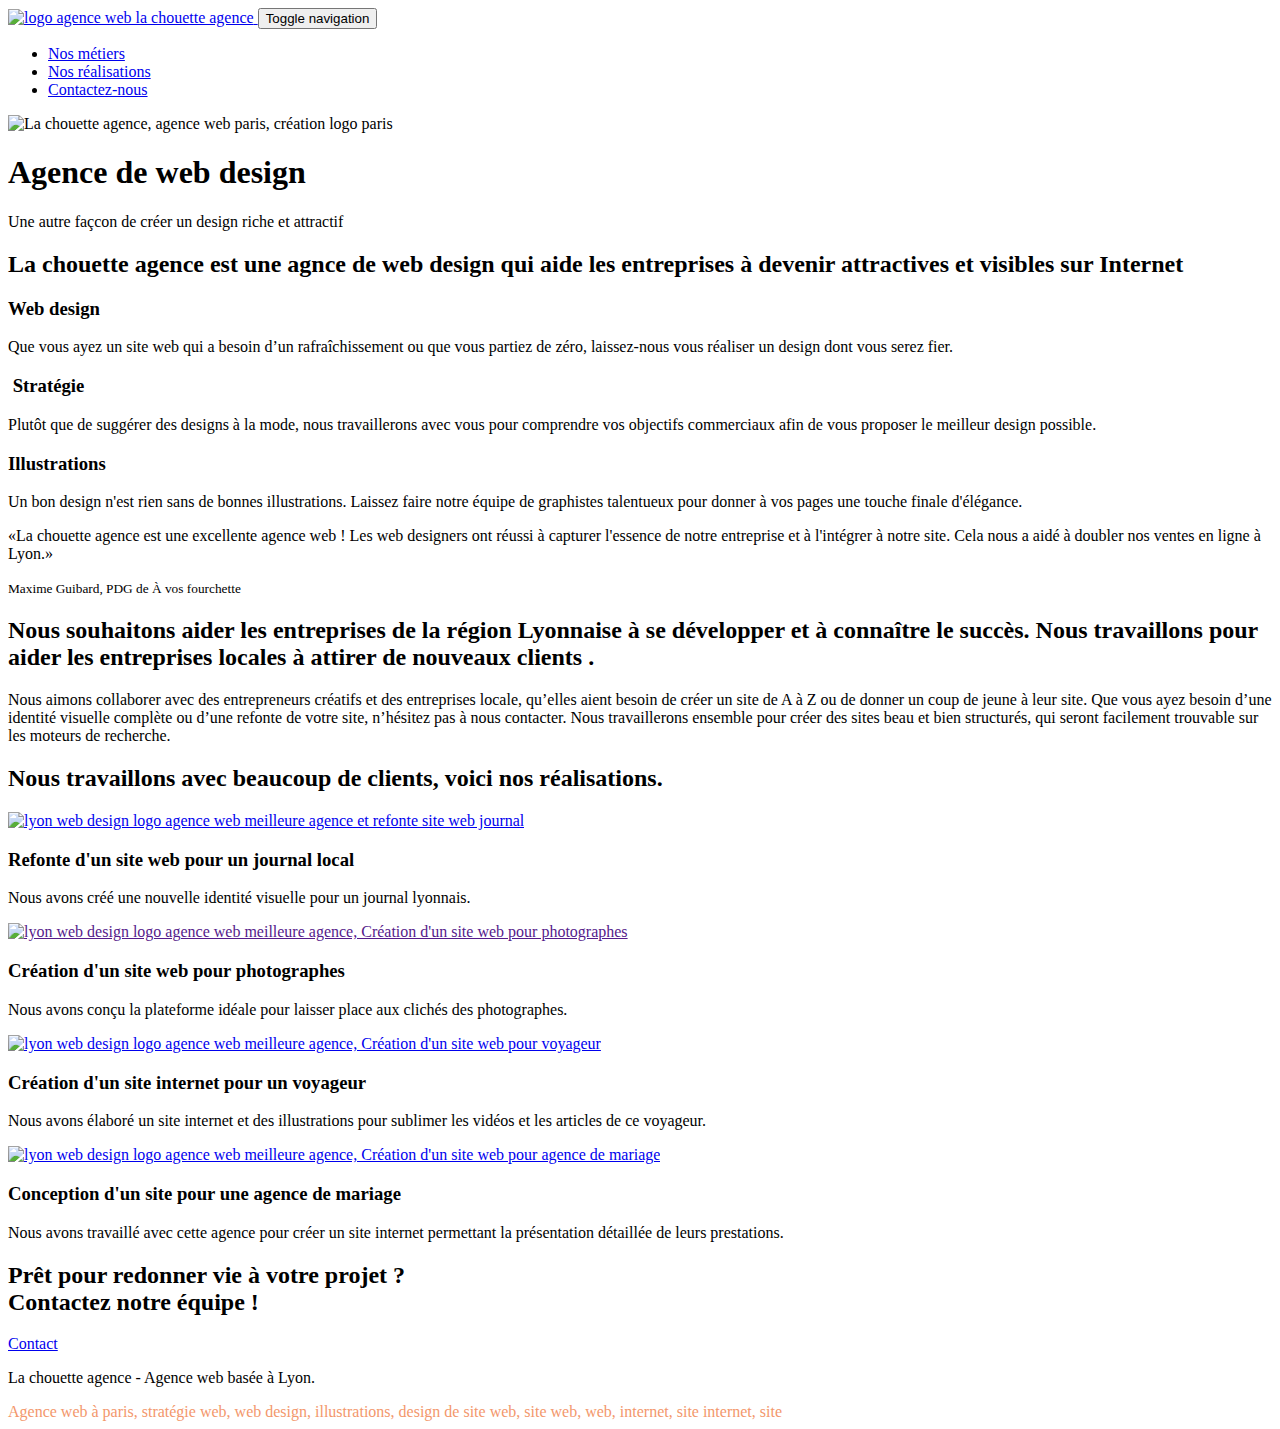
==== index.html @ ecfdf68b "Bloc-5 and bloc-8 still to be refactored" ====
<!doctype html>
<html lang="fr">
	<head>
		<meta charset="utf-8">
		<meta name="keywords" content="agende web, site internet, agence design web Lyon">
		<meta name="description" content="La chouette agence est une agence de web design qui aide les entreprises à devenir attractives et visibles sur Internet">
		<meta name="viewport" content="width=device-width, initial-scale=1.0, viewport-fit=cover">
		<link rel="shortcut icon" type="image/png" href="favicon.jpg">
		
		<title>La chouette agence</title>

		<link rel="stylesheet" type="text/css" href="./css/bootstrap.css">
		<link rel="stylesheet" type="text/css" href="style.css">
		<link rel="stylesheet" type="text/css" href="./css/font-awesome.css">
		<link rel="stylesheet" type="text/css" href="./css/et-line.css">
		
		<script src="./js/jquery-2.1.0.js"></script>
		<script src="./js/bootstrap.js"></script>
		<script src="./js/blocs.js"></script>
		<script src="./js/jquery.touchSwipe.js"></script>
		<script src="./js/gmaps.js"></script> 	
	</head>
	<body>
		<!-- Principal conteneur -->
		<div class="page-container">			
			<!-- bloc-0 -->
			<header class="bloc bgc-white l-bloc " id="bloc-0">
				<div class="container bloc-sm">
					<nav class="navbar row">
						<div class="navbar-header">						
							<a class="navbar-brand" href="index.html">
								<img src="img/la-chouette-agence.png" alt="logo agence web la chouette agence"/>
							</a>
							<button id="nav-toggle" type="button" class="ui-navbar-toggle navbar-toggle" data-toggle="collapse" data-target=".navbar-1">
								<span class="sr-only">Toggle navigation</span><span class="icon-bar"></span><span class="icon-bar"></span><span class="icon-bar"></span>
							</button>
						</div>
						<div class="collapse navbar-collapse navbar-1 special-dropdown-nav">
							<ul class="site-navigation nav navbar-nav">
								<li>
									<a href="#bloc-2-services">Nos métiers</a>
								</li>
								<li>
									<a href="#bloc-4-portfolio">Nos réalisations</a>
								</li>
								<li>
									<a href="contact.html">Contactez-nous</a>
								</li>
							</ul>
						</div>
					</nav>
				</div>
			</header>
			<!-- bloc-0 END -->

			<!-- bloc-1-presentation -->
			<section class="bloc bgc-dark-slate-blue bg-banniere d-bloc bg-t-edge bloc-bg-texture texture-paper b-parallax" id="bloc-1-hero">
				<div class="container bloc-lg">
					<div class="row tight-width-whitespace">
						<div class="col-sm-12">
							<img src="img/logo.png" class="center-block image-resize-mode" width="100" alt="La chouette agence, agence web paris, création logo paris" />
							<h1 class="text-center hero-bloc-text tc-white ">
								Agence de web design
							</h1>
							<p class="slogan">Une autre façcon de créer un design riche et attractif</p>
							<!-- <div class="text-center ">
								<a class="btn btn-lg btn-clean btn-rd cta-hero btn-atomic-tangerine" id="cta-hero">
									Une autre façcon de créer un design riche et attractif
								</a>
							</div> -->
						</div>
					</div>
				</div>
			</section>
			<!-- bloc-1-presentation END -->

			<!-- bloc-2-services -->
			<section class="bloc bgc-white l-bloc" id="bloc-2-services">
				<div class="container bloc-md">
					<div class="row">
						<div class="col-sm-12 text-center">
							<h2>La chouette agence est une agnce de web design qui aide les entreprises à devenir attractives et visibles sur Internet</h2>
							<!-- <img alt="agence web, agence web paris, web design paris, stratégie web" src="img/title.png" /> -->
						</div>
					</div>
					<div class="row voffset-lg med-width-whitespace">
						<div class="col-sm-4">
							<div class="text-center">
								<span class="et-icon-browser sm-shadow icon-dark-slate-blue icons icon-lg"></span>
							</div>
							<h3 class="mg-md text-center">
								Web design
							</h3>
							<p class="text-center ">
								Que vous ayez un site web qui a besoin d&rsquo;un rafraîchissement ou que vous partiez de zéro, laissez-nous vous réaliser un design dont vous serez fier.
							</p>
						</div>
						<div class="col-sm-4">
							<div class="text-center">
								<span class="et-icon-presentation sm-shadow icon-dark-slate-blue icons icon-lg"></span>
							</div>
							<h3 class="mg-md text-center">
								&nbsp;Stratégie
							</h3>
							<p class="text-center ">
								Plutôt que de suggérer des designs à la mode, nous travaillerons avec vous pour comprendre vos objectifs commerciaux afin de vous proposer le meilleur design possible.<br>
							</p>
						</div>
						<div class="col-sm-4">
							<div class="text-center">
								<span class="et-icon-edit sm-shadow icon-dark-slate-blue icons icon-lg"></span>
							</div>
							<h3 class="mg-md text-center">
								Illustrations
							</h3>
							<p class="text-center ">
								Un bon design n'est rien sans de bonnes illustrations. Laissez faire notre équipe de graphistes talentueux pour donner à vos pages une touche finale d'élégance.
							</p>
						</div>
					</div>
					<div class="row voffset-lg voffset">
						<div class="col-xs-12 col-md-8 col-md-offset-2 text-center">
							<p class="quote">
								<q>La chouette agence est une excellente agence web ! Les web designers ont réussi à capturer l'essence de notre entreprise et à l'intégrer à notre site. Cela nous a aidé à doubler nos ventes en ligne à Lyon.</q>
							</p>
							<small>Maxime Guibard, PDG de À vos fourchette</small>
							<!-- <img alt="agence web, agence web paris, web design paris, stratégie web" src="img/citation.png" /> -->
						</div>
					</div>
				</div>
			</section>
			<!-- bloc-2-services END -->

			<!-- bloc-3-what-i-do -->
			<section class="bloc tc-white bgc-atomic-tangerine bg-presentation d-bloc bloc-bg-texture texture-paper b-parallax" id="bloc-3-what-i-do">
				<div class="container bloc-lg">
					<div class="row tight-width-whitespace black-background">
						<div class="col-sm-12">
							<h2 class="mg-md text-center tc-white">
								Nous souhaitons aider les entreprises de la région Lyonnaise à se développer et à connaître le succès. Nous travaillons pour aider les entreprises locales à attirer de nouveaux clients .<br>
							</h2>
							<p class="text-center white">
								Nous aimons collaborer avec des entrepreneurs créatifs et des entreprises locale, qu’elles aient besoin de créer un site de A à Z ou de donner un coup de jeune à leur site. Que vous ayez besoin d’une identité visuelle complète ou d’une refonte de votre site, n’hésitez pas à nous contacter. Nous travaillerons ensemble pour créer des sites beau et bien structurés, qui seront facilement trouvable sur les moteurs de recherche. 
								<!-- <br><br><a class="ltc-white bold-link" href="page2.html">Contactez notre équipe</a><br> -->
							</p>
						</div>
					</div>
				</div>
			</section>
			<!-- bloc-3-what-i-do END -->

			<!-- bloc-4-portfolio -->
			<section class="bloc bgc-white bg-lines-h2-bg bg-repeat l-bloc" id="bloc-4-portfolio">
				<div class="container bloc-lg">
					<div class="row">
						<div class="col-sm-12 text-center">
							<h2>Nous travaillons avec beaucoup de clients, voici nos réalisations.</h2>
							<!-- <img alt="agence web, agence web paris, web design paris, stratégie web" src="img/title2.png" /> -->
						</div>
					</div>
					<div class="row tight-width-whitespace portfolio-row">
						<div class="col-sm-6">
							<a href="#" data-lightbox="img/1.jpg" data-gallery-id="gallery-1" data-caption="Refonte d'un site web pour un journal local" data-frame="snapshot-lb">
								<img src="img/1.jpg" alt="lyon web design logo agence web meilleure agence et refonte site web journal" class="img-responsive portfolio-thumb" />
							</a>
							<h3 class="mg-md text-center">
								Refonte d'un site web pour un journal local
							</h3>
							<p class="text-center p-margin-bottom">
								Nous avons créé une nouvelle identité visuelle pour un journal lyonnais.
							</p>
						</div>
						<div class="col-sm-6">
							<a href="" data-lightbox="img/2.jpg" data-gallery-id="gallery-1" data-caption="Création d'un site web pour photographes" data-frame="snapshot-lb">
								<img src="img/2.jpg" class="img-responsive portfolio-thumb" alt="lyon web design logo agence web meilleure agence, Création d'un site web pour photographes" />
							</a>
							<h3 class="mg-md text-center">
								Création d'un site web pour photographes
							</h3>
							<p class="text-center">
								Nous avons conçu la plateforme idéale pour laisser place aux clichés des photographes.
							</p>
						</div>
					</div>
					<div class="row tight-width-whitespace portfolio-row">
						<div class="col-sm-6">
							<a href="#" data-lightbox="img/3.bmp" data-gallery-id="gallery-1" data-caption="Création d'un site internet pour un voyageur" data-frame="snapshot-lb">
								<img src="img/3.bmp" class="img-responsive portfolio-thumb" alt="lyon web design logo agence web meilleure agence, Création d'un site web pour voyageur"/>
							</a>
							<h3 class="mg-md text-center">
								Création d'un site internet pour un voyageur
							</h3>
							<p class="text-center p-margin-bottom">
								Nous avons élaboré un site internet et des illustrations pour sublimer les vidéos et les articles de ce voyageur.
							</p>
						</div>
						<div class="col-sm-6">
							<a href="#" data-lightbox="img/4.bmp" data-gallery-id="gallery-1" data-caption="Conception d'un site pour une agence de mariage" data-frame="snapshot-lb">
								<img src="img/4.bmp" class="img-responsive portfolio-thumb" alt="lyon web design logo agence web meilleure agence, Création d'un site web pour agence de mariage" />
							</a>
							<h3 class="mg-md text-center">
								Conception d'un site pour une agence de mariage
							</h3>
							<p class="text-center">
								Nous avons travaillé avec cette agence pour créer un site internet permettant la présentation détaillée de leurs prestations.
							</p>
						</div>
					</div>
				</div>
			</section>
			<!-- bloc-4-portfolio END -->

			<!-- bloc-5-cta -->
			<section class="bloc bgc-dark-slate-blue bg-banniere d-bloc bloc-bg-texture texture-paper" id="bloc-5-cta">
				<div class="container bloc-lg">
					<div class="row">
						<h2 class="mg-md text-center tc-white">
							Prêt pour redonner vie à votre projet ?<br>Contactez notre équipe !
						</h2>
						<div class="col-sm-12 text-center">
							<a href="contact.html" class="btn btn-atomic-tangerine btn-clean btn-rd btn-lg cta-hero">Contact</a>
						</div>
					</div>
				</div>
			</section>
			<!-- bloc-5-cta END -->

			<!-- ScrollToTop Button -->
			<a class="bloc-button btn btn-d scrollToTop" onclick="scrollToTarget('1')"><span class="fa fa-chevron-up"></span></a>
			<!-- ScrollToTop Button END-->

			<!-- Footer - bloc-8 -->
			<footer class="bloc bgc-atomic-tangerine d-bloc" id="bloc-8">
				<div class="container bloc-sm">
					<div class="row">
						<div class="col-sm-12">
							<p class="text-center white">
								La chouette agence - Agence web basée à Lyon.<br>
							</p>
							<div class="row row-no-gutters social">
								<div class="col-sm-3">
									<div class="text-center">
										<a class="social" href="https://www.twitter.com"><span class="fa fa-twitter icon-md"></span></a>
									</div>
								</div>
								<div class="col-sm-3">
									<div class="text-center">
										<a class="social" href="https://www.facebook.com"><span class="fa fa-facebook icon-md"></span></a>
									</div>
								</div>
								<div class="col-sm-3">
									<div class="text-center">
										<a class="social" href="https://www.dribbble.com"><span class="fa fa-dribbble icon-md"></span></a>
									</div>
								</div>
								<div class="col-sm-3">
									<div class="text-center">
										<a class="social" href="https://www.instagram.com"><span class="fa fa-instagram icon-md"></span></a>
									</div>
								</div>
								<div class="keywords" style="color:#F3976C;">Agence web à paris, stratégie web, web design, illustrations, design de site web, site web, web, internet, site internet, site</div>
							</div>
							<!-- <div class="row">
								<div class="col-sm-4">
									Partenaires
										<ul>
											<li><a href="voiture.com">voiture.com</a></li>
											<li><a href="pizza.com">pizza.com</a></li>
											<li><a href="matoiture.com">matoiture.com</a></li>
											<li><a href="immobilierseo.com">immobilierseo.com</a></li>
										</ul>		
								</div>
								<div class="col-sm-4">
									Annuaires liste 1
									<ul>
										<li><a href="annuaireagence.com">annuaireagence.com</a></li>
										<li><a href="annuaireseo.com">annuaireseo.com</a></li>
										<li><a href="annuairemarketing.com">annuairemarketing.com</a></li>
										<li><a href="123seoture.com">123seo.com</a></li>
										<li><a href="123site.com">123site.com</a></li>
										<li><a href="annuairewordpress.com">annuairewordpress.com</a></li>
										<li><a href="listeagence.com">listeagence.com</a></li>
										<li><a href="meilleuresagencesparis.com">meilleuresagencesparis.com</a></li>
										<li><a href="listeseo.com">listeseo.com</a></li>
									</ul>
								</div>
								<div class="col-sm-4">
									Annuaires liste 2
									<ul>
										<li><a href="betterseo.com">betterseo.com</a></li>
										<li><a href="ameliorerseo.com">ameliorerseo.com</a></li>
										<li><a href="seojuicelien.com">seojuicelien.com</a></li>
										<li><a href="meilleursliens.com">meilleursliens.com</a></li>
										<li><a href="liensagogo.com">liensagogo.com</a></li>
										<li><a href="backlink.com">backlink.com</a></li>
										<li><a href="linkjuiceannuaire.com">linkjuiceannuaire.com</a></li>
										<li><a href="remontersurgoogle.com">remontersurgoogle.com</a></li>
										<li><a href="vraiseofiable.com">vraiseofiable.com</a></li>
									</ul>
								</div>
							</div> -->
						</div>
					</div>
				</div>
			</footer>
			<!-- Footer - bloc-8 END -->
		</div>
	</body>
</html>
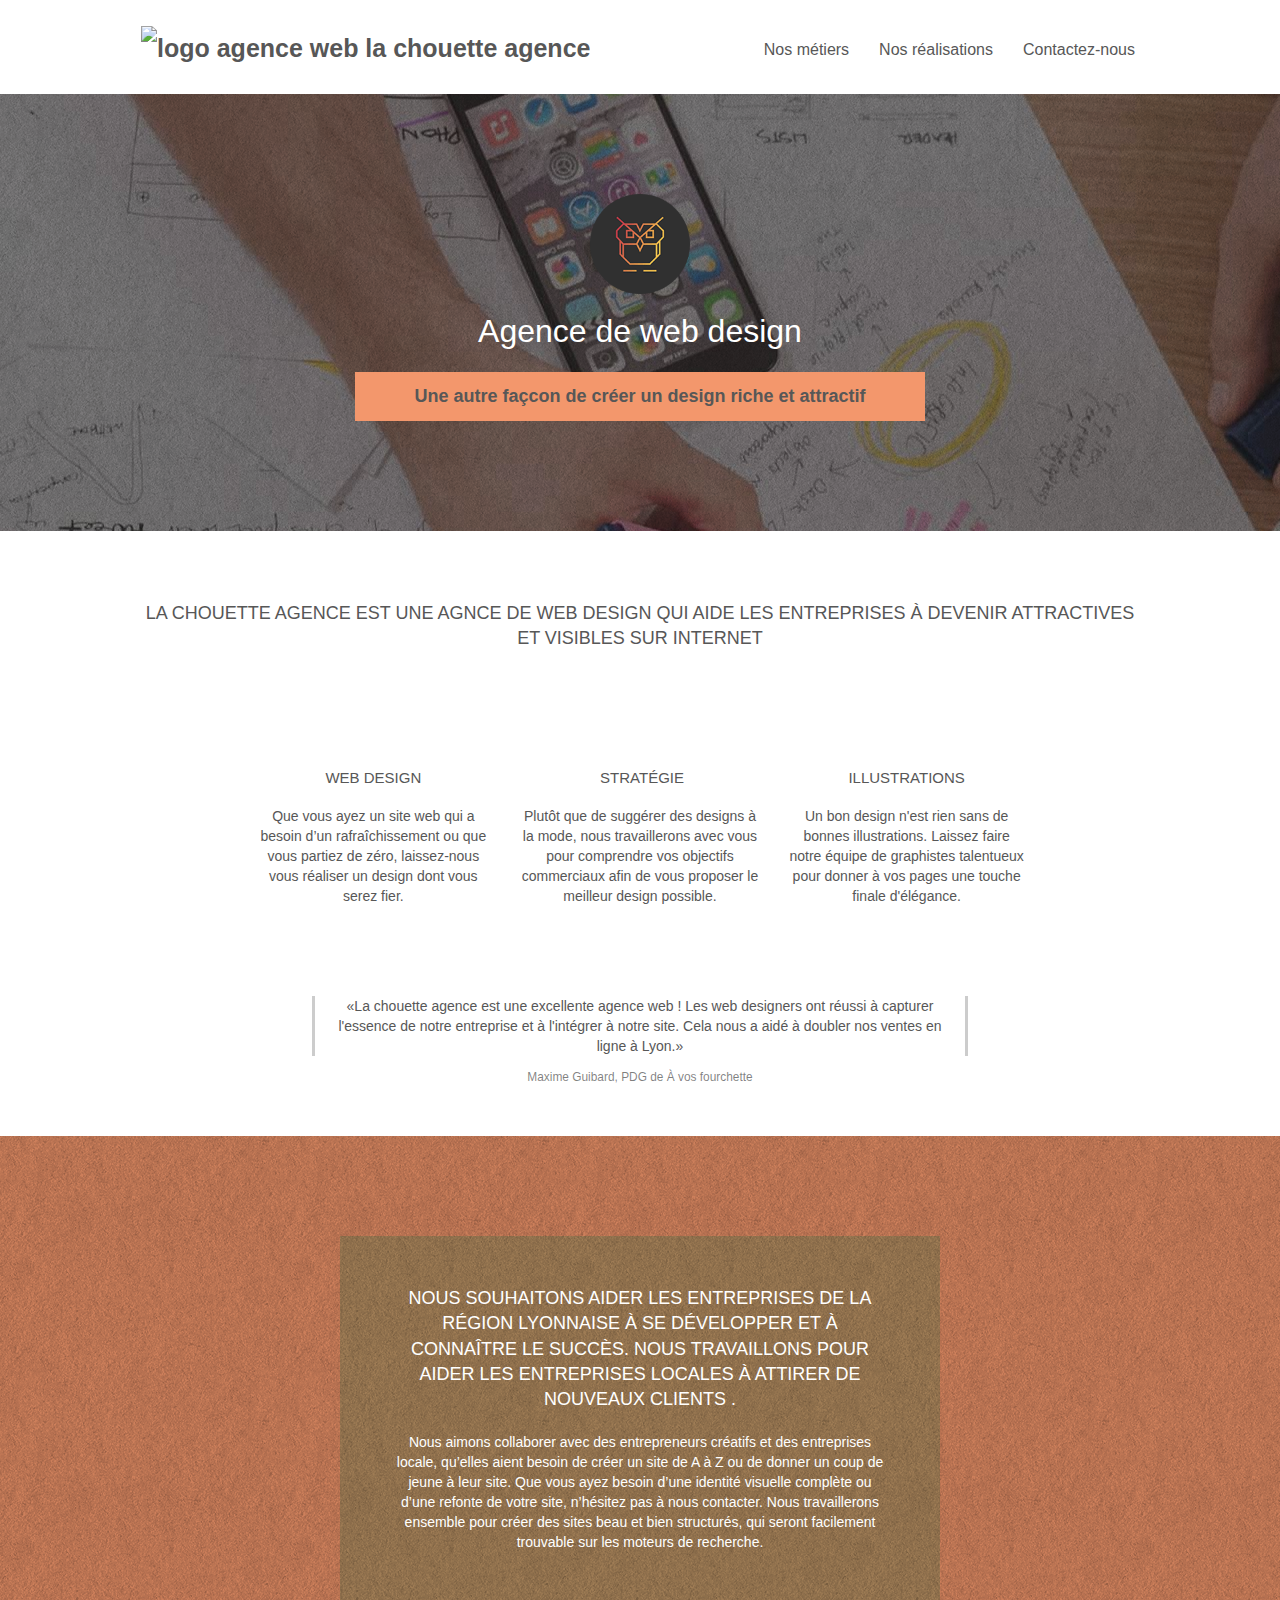
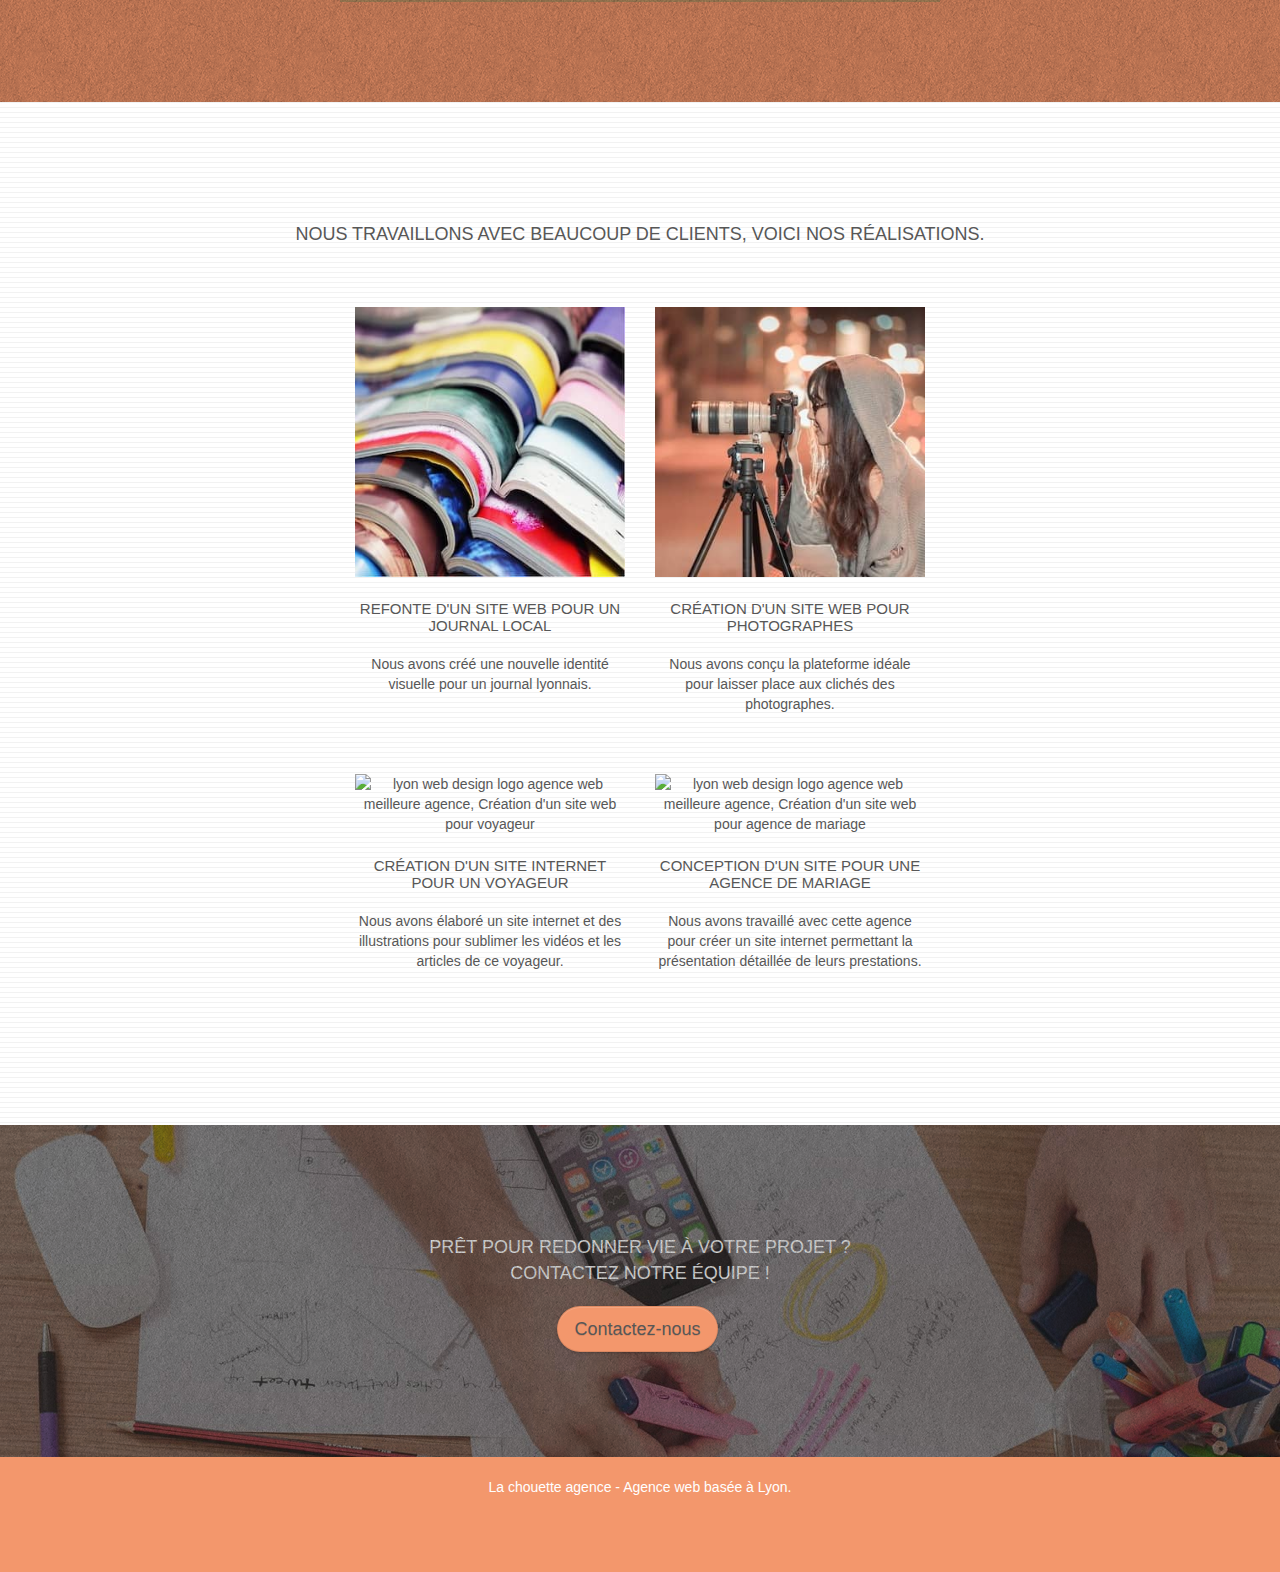
==== commit cc56f77c: "Added some aria attributes" ====
--- a/index.html
+++ b/index.html
@@ -9,16 +9,17 @@
 		
 		<title>La chouette agence</title>
 
-		<link rel="stylesheet" type="text/css" href="./css/bootstrap.css">
-		<link rel="stylesheet" type="text/css" href="style.css">
-		<link rel="stylesheet" type="text/css" href="./css/font-awesome.css">
-		<link rel="stylesheet" type="text/css" href="./css/et-line.css">
+		<link rel="stylesheet" type="text/css" href="./css/bootstrap.min.css">
+		<link rel="stylesheet" type="text/css" href="style.min.css">
+		<link rel="stylesheet" type="text/css" href="./css/font-awesome.min.css">
+		<link rel="stylesheet" type="text/css" href="./css/et-line.min.css">
 		
-		<script src="./js/jquery-2.1.0.js"></script>
-		<script src="./js/bootstrap.js"></script>
-		<script src="./js/blocs.js"></script>
-		<script src="./js/jquery.touchSwipe.js"></script>
-		<script src="./js/gmaps.js"></script> 	
+		<script src="./js/jquery-2.1.0.min.js"></script>
+		<script src="./js/bootstrap.min.js"></script>
+		<script src="./js/blocs.min.js"></script>
+		<script src="./js/jquery.touchSwipe.min.js" defer></script>
+		<script src="./js/gmaps.min.js"></script> 
+		
 	</head>
 	<body>
 		<!-- Principal conteneur -->
@@ -38,13 +39,13 @@
 						<div class="collapse navbar-collapse navbar-1 special-dropdown-nav">
 							<ul class="site-navigation nav navbar-nav">
 								<li>
-									<a href="#bloc-2-services">Nos métiers</a>
+									<a href="#bloc-2-services" aria-pressed="true">Nos métiers</a>
 								</li>
 								<li>
-									<a href="#bloc-4-portfolio">Nos réalisations</a>
+									<a href="#bloc-4-portfolio" aria-pressed="true">Nos réalisations</a>
 								</li>
 								<li>
-									<a href="contact.html">Contactez-nous</a>
+									<a href="contact.html" aria-pressed="true">Contactez-nous</a>
 								</li>
 							</ul>
 						</div>
@@ -58,16 +59,11 @@
 				<div class="container bloc-lg">
 					<div class="row tight-width-whitespace">
 						<div class="col-sm-12">
-							<img src="img/logo.png" class="center-block image-resize-mode" width="100" alt="La chouette agence, agence web paris, création logo paris" />
+							<img src="img/logo.png" class="center-block image-resize-mode" width="100" alt="Logo La chouette agence Lyon" />
 							<h1 class="text-center hero-bloc-text tc-white ">
 								Agence de web design
 							</h1>
 							<p class="slogan">Une autre façcon de créer un design riche et attractif</p>
-							<!-- <div class="text-center ">
-								<a class="btn btn-lg btn-clean btn-rd cta-hero btn-atomic-tangerine" id="cta-hero">
-									Une autre façcon de créer un design riche et attractif
-								</a>
-							</div> -->
 						</div>
 					</div>
 				</div>
@@ -80,7 +76,6 @@
 					<div class="row">
 						<div class="col-sm-12 text-center">
 							<h2>La chouette agence est une agnce de web design qui aide les entreprises à devenir attractives et visibles sur Internet</h2>
-							<!-- <img alt="agence web, agence web paris, web design paris, stratégie web" src="img/title.png" /> -->
 						</div>
 					</div>
 					<div class="row voffset-lg med-width-whitespace">
@@ -124,7 +119,6 @@
 								<q>La chouette agence est une excellente agence web ! Les web designers ont réussi à capturer l'essence de notre entreprise et à l'intégrer à notre site. Cela nous a aidé à doubler nos ventes en ligne à Lyon.</q>
 							</p>
 							<small>Maxime Guibard, PDG de À vos fourchette</small>
-							<!-- <img alt="agence web, agence web paris, web design paris, stratégie web" src="img/citation.png" /> -->
 						</div>
 					</div>
 				</div>
@@ -141,7 +135,6 @@
 							</h2>
 							<p class="text-center white">
 								Nous aimons collaborer avec des entrepreneurs créatifs et des entreprises locale, qu’elles aient besoin de créer un site de A à Z ou de donner un coup de jeune à leur site. Que vous ayez besoin d’une identité visuelle complète ou d’une refonte de votre site, n’hésitez pas à nous contacter. Nous travaillerons ensemble pour créer des sites beau et bien structurés, qui seront facilement trouvable sur les moteurs de recherche. 
-								<!-- <br><br><a class="ltc-white bold-link" href="page2.html">Contactez notre équipe</a><br> -->
 							</p>
 						</div>
 					</div>
@@ -155,7 +148,6 @@
 					<div class="row">
 						<div class="col-sm-12 text-center">
 							<h2>Nous travaillons avec beaucoup de clients, voici nos réalisations.</h2>
-							<!-- <img alt="agence web, agence web paris, web design paris, stratégie web" src="img/title2.png" /> -->
 						</div>
 					</div>
 					<div class="row tight-width-whitespace portfolio-row">
@@ -218,7 +210,7 @@
 							Prêt pour redonner vie à votre projet ?<br>Contactez notre équipe !
 						</h2>
 						<div class="col-sm-12 text-center">
-							<a href="contact.html" class="btn btn-atomic-tangerine btn-clean btn-rd btn-lg cta-hero">Contact</a>
+							<a href="contact.html" class="btn btn-atomic-tangerine btn-clean btn-rd btn-lg cta-hero" aria-pressed="true">Contactez-nous</a>
 						</div>
 					</div>
 				</div>
@@ -258,52 +250,13 @@
 										<a class="social" href="https://www.instagram.com"><span class="fa fa-instagram icon-md"></span></a>
 									</div>
 								</div>
-								<div class="keywords" style="color:#F3976C;">Agence web à paris, stratégie web, web design, illustrations, design de site web, site web, web, internet, site internet, site</div>
-							</div>
-							<!-- <div class="row">
-								<div class="col-sm-4">
-									Partenaires
-										<ul>
-											<li><a href="voiture.com">voiture.com</a></li>
-											<li><a href="pizza.com">pizza.com</a></li>
-											<li><a href="matoiture.com">matoiture.com</a></li>
-											<li><a href="immobilierseo.com">immobilierseo.com</a></li>
-										</ul>		
-								</div>
-								<div class="col-sm-4">
-									Annuaires liste 1
-									<ul>
-										<li><a href="annuaireagence.com">annuaireagence.com</a></li>
-										<li><a href="annuaireseo.com">annuaireseo.com</a></li>
-										<li><a href="annuairemarketing.com">annuairemarketing.com</a></li>
-										<li><a href="123seoture.com">123seo.com</a></li>
-										<li><a href="123site.com">123site.com</a></li>
-										<li><a href="annuairewordpress.com">annuairewordpress.com</a></li>
-										<li><a href="listeagence.com">listeagence.com</a></li>
-										<li><a href="meilleuresagencesparis.com">meilleuresagencesparis.com</a></li>
-										<li><a href="listeseo.com">listeseo.com</a></li>
-									</ul>
-								</div>
-								<div class="col-sm-4">
-									Annuaires liste 2
-									<ul>
-										<li><a href="betterseo.com">betterseo.com</a></li>
-										<li><a href="ameliorerseo.com">ameliorerseo.com</a></li>
-										<li><a href="seojuicelien.com">seojuicelien.com</a></li>
-										<li><a href="meilleursliens.com">meilleursliens.com</a></li>
-										<li><a href="liensagogo.com">liensagogo.com</a></li>
-										<li><a href="backlink.com">backlink.com</a></li>
-										<li><a href="linkjuiceannuaire.com">linkjuiceannuaire.com</a></li>
-										<li><a href="remontersurgoogle.com">remontersurgoogle.com</a></li>
-										<li><a href="vraiseofiable.com">vraiseofiable.com</a></li>
-									</ul>
-								</div>
-							</div> -->
+							</div>
 						</div>
 					</div>
 				</div>
 			</footer>
 			<!-- Footer - bloc-8 END -->
 		</div>
+		<!-- Principal conteneur END -->
 	</body>
 </html>
--- a/style.min.css
+++ b/style.min.css
@@ -0,0 +1 @@
+body{margin:0;padding:0;background:#fff;overflow-x:hidden;-webkit-font-smoothing:antialiased;-moz-osx-font-smoothing:grayscale}a,button{transition:all .3s ease-in-out;outline:0!important}a:hover{text-decoration:none;cursor:pointer}.navbar .site-navigation a:hover{border-bottom:2px solid#f3976c}h2{font-size:18px;line-height:1.4em;text-transform:uppercase}h3{font-size:15px;text-transform:uppercase;font-weight:700;color:#333!important}h4{color:#333!important}#page-loading-blocs-notifaction{position:fixed;top:0;bottom:0;width:100%;z-index:100000;background:#fff url(img/pageload-spinner.gif) no-repeat center center}.bloc{width:100%;clear:both;background:50% 50% no-repeat;padding:0 50px;background-size:cover;position:relative}.bloc .container{padding-left:0;padding-right:0}.bloc-lg{padding:100px 50px}.bloc-md{padding:50px}.bloc-sm{padding:20px 50px}.bg-b-edge,.bg-bl-edge,.bg-br-edge,.bg-center,.bg-l-edge,.bg-r-edge,.bg-repeat,.bg-t-edge,.bg-tl-edge,.bg-tr-edge{background-size:auto!important}.bg-repeat{background:repeat}.bg-t-edge{background:top no-repeat}.bloc-bg-texture::before{content:'';background-size:2px 2px;position:absolute;top:0;bottom:0;left:0;right:0}.texture-paper::before{background:url(img/texture-paper.png);background-size:280px 280px}.b-parallax{background-attachment:fixed}.d-bloc{color:rgba(255,255,255,.7)}.d-bloc button:hover{color:rgba(255,255,255,.9)}.d-bloc .icon-round,.d-bloc .icon-rounded,.d-bloc .icon-semi-rounded-a,.d-bloc .icon-semi-rounded-b,.d-bloc .icon-square{border-color:rgba(255,255,255,.9)}.d-bloc .divider-h span{border-color:rgba(255,255,255,.2)}.d-bloc .a-btn,.d-bloc .navbar a,.d-bloc .navbar-brand,.d-bloc a .icon-lg,.d-bloc a .icon-md,.d-bloc a .icon-sm,.d-bloc a .icon-xl,.d-bloc h1 a,.d-bloc h2 a,.d-bloc h3 a,.d-bloc h4 a,.d-bloc h5 a,.d-bloc h6 a,.d-bloc p a{color:rgba(255,255,255,.6)}.d-bloc .a-btn:hover,.d-bloc .navbar a:hover,.d-bloc .navbar-brand:hover,.d-bloc a:hover .icon-lg,.d-bloc a:hover .icon-md,.d-bloc a:hover .icon-sm,.d-bloc a:hover .icon-xl,.d-bloc h1 a:hover,.d-bloc h2 a:hover,.d-bloc h3 a:hover,.d-bloc h4 a:hover,.d-bloc h5 a:hover,.d-bloc h6 a:hover,.d-bloc p a:hover{color:rgba(255,255,255,1)}.d-bloc .navbar-toggle .icon-bar{background:rgba(255,255,255,1)}.d-bloc .btn-wire,.d-bloc .btn-wire:hover{color:rgba(255,255,255,1);border-color:rgba(255,255,255,1)}.d-bloc .panel{color:rgba(0,0,0,.5)}.d-bloc .panel button:hover{color:rgba(0,0,0,.7)}.d-bloc .panel icon{border-color:rgba(0,0,0,.7)}.d-bloc .panel .divider-h span{border-color:rgba(0,0,0,.1)}.d-bloc .panel .a-btn{color:rgba(0,0,0,.6)}.d-bloc .panel .a-btn:hover{color:rgba(0,0,0,1)}.d-bloc .panel .btn-wire,.d-bloc .panel .btn-wire:hover{color:rgba(0,0,0,.7);border-color:rgba(0,0,0,.3)}.d-bloc .panel,.l-bloc{color:rgba(0,0,0,.5)}.d-bloc .panel button:hover,.l-bloc button:hover{color:rgba(0,0,0,.7)}.l-bloc .icon-round,.l-bloc .icon-rounded,.l-bloc .icon-semi-rounded-a,.l-bloc .icon-semi-rounded-b,.l-bloc .icon-square{border-color:rgba(0,0,0,.7)}.d-bloc .panel .divider-h span,.l-bloc .divider-h span{border-color:rgba(0,0,0,.1)}.d-bloc .panel .a-btn,.l-bloc .a-btn,.l-bloc .navbar a,.l-bloc .navbar-brand,.l-bloc a .icon-lg,.l-bloc a .icon-md,.l-bloc a .icon-sm,.l-bloc a .icon-xl,.l-bloc h1 a,.l-bloc h2 a,.l-bloc h3 a,.l-bloc h4 a,.l-bloc h5 a,.l-bloc h6 a,.l-bloc p a{color:rgba(0,0,0,.6)}.d-bloc .panel .a-btn:hover,.l-bloc .a-btn:hover,.l-bloc .navbar a:hover,.l-bloc .navbar-brand:hover,.l-bloc a:hover .icon-lg,.l-bloc a:hover .icon-md,.l-bloc a:hover .icon-sm,.l-bloc a:hover .icon-xl,.l-bloc h1 a:hover,.l-bloc h2 a:hover,.l-bloc h3 a:hover,.l-bloc h4 a:hover,.l-bloc h5 a:hover,.l-bloc h6 a:hover,.l-bloc p a:hover{color:rgba(0,0,0,1)}.l-bloc .navbar-toggle .icon-bar{color:rgba(0,0,0,.6)}.d-bloc .panel .btn-wire,.d-bloc .panel .btn-wire:hover,.l-bloc .btn-wire,.l-bloc .btn-wire:hover{color:rgba(0,0,0,.7);border-color:rgba(0,0,0,.3)}.voffset{margin-top:30px}.voffset-lg{margin-top:80px}.row-no-gutters{margin-right:0;margin-left:0}.row.row-no-gutters>[class*=' col-'],.row.row-no-gutters>[class^=col-]{padding-right:0;padding-left:0}#bloc-1-hero h1{font-size:32px}.navbar{margin-bottom:0;z-index:1}.navbar-brand{height:auto;padding:3px 15px;font-size:25px;font-weight:400;font-weight:600;line-height:44px}.navbar-brand img{max-height:200px;margin:0 5px 0 0;display:inline;height:40px}.navbar-brand img[src$=svg]{min-width:100px}.nav-center .navbar-brand img{margin:0}.navbar .nav{padding-top:2px;margin-right:-16px;float:right;z-index:1}.nav>li{float:left;margin-top:4px;font-size:16px}.navbar-nav .open .dropdown-menu>li>a{text-align:inherit}.nav>li a:focus,.nav>li a:hover{background:0 0}.navbar-toggle{margin:10px 10px 0 0;border:0}.navbar-toggle:hover{background:0 0!important}.navbar-toggle .icon-bar{background-color:rgba(0,0,0,.5);width:26px}.nav-invert .navbar .nav{float:left}.nav-invert .navbar-brand,.nav-invert .navbar-header{float:right;position:relative;z-index:2}@media (min-width:768px){.site-navigation{position:absolute;top:50%;right:20px;transform:translate(0,-50%)}.nav>li .dropdown-menu a,.nav>li .dropdown-menu a:hover{color:#484848}.nav-invert .site-navigation{left:0;right:0}.nav-center{text-align:center}.nav-center .navbar-header{width:100%}.nav-center .nav>li,.nav-center .navbar-brand,.nav-center .navbar-header{float:none;display:inline-block}.nav-center .site-navigation{position:relative;width:100%;right:0;margin-right:0;margin-top:20px}.nav-center.mini-nav .navbar-toggle{float:none;margin:10px auto 0}}.nav>li>.dropdown a{background:0 0!important;display:block;padding:14px 15px}nav .caret{margin:0 5px}.dropdown-menu .dropdown-menu{top:-8px;left:100%}.dropdown-menu .dropmenu-flow-right{top:100%;left:0;margin-left:-1px;border-top-left-radius:0;border-top-right-radius:0}.dropdown-menu .dropdown span{border:4px solid #000;border-top-color:transparent;border-right-color:transparent;border-bottom-color:transparent;margin:6px -5px 0 0!important;float:right}.mg-md{margin-top:10px;margin-bottom:20px}.mg-lg{margin-top:10px;margin-bottom:40px}.btn{margin:0 5px 5px 0}.btn.pull-right{margin:0 0 5px 5px}.btn-d,.btn-d:focus,.btn-d:hover{color:#fff;background:rgba(0,0,0,.3)}button{outline:0!important}.btn-rd{border-radius:40px}.btn-clean{border:1px solid rgba(0,0,0,.08);border-bottom-color:rgba(0,0,0,.1);text-shadow:0 1px 0 rgba(0,0,1,.1);box-shadow:0 1px 3px rgba(0,0,1,.25),inset 0 1px 0 0 rgba(255,255,255,.15)}.icon-md{font-size:30px!important}.icon-lg{font-size:60px!important}.sm-shadow{text-shadow:0 1px 2px rgba(0,0,0,.3)}.panel-sq,.panel-sq .panel-footer,.panel-sq .panel-heading{border-radius:0}.panel-rd{border-radius:30px}.panel-rd .panel-heading{border-radius:29px 29px 0 0}.panel-rd .panel-footer{border-radius:0 0 29px 29px}.form-control{border-color:rgba(0,0,0,.1);box-shadow:none}.scrollToTop{width:40px;height:40px;position:fixed;bottom:20px;right:20px;opacity:0;z-index:500;transition:all .3s ease-in-out}.scrollToTop span{margin-top:6px}.showScrollTop{font-size:14px;opacity:1}a[data-lightbox]{position:relative;display:block;text-align:center}a[data-lightbox]:hover::before{content:'+';font-family:HelveticaNeue-Light,'Helvetica Neue Light','Helvetica Neue',Helvetica,Arial;font-size:32px;width:50px;height:50px;margin-left:-25px;border-radius:50%;background:rgba(0,0,0,.6);color:#fff;font-weight:100;z-index:1;position:absolute;top:50%;transform:translateY(-50%);-webkit-transform:translateY(-50%)}a[data-lightbox]:hover img{opacity:.6;-webkit-animation-fill-mode:none;animation-fill-mode:none}#lightbox-modal{display:flex;align-items:center}#lightbox-modal .modal-dialog{width:90%;max-width:900px;margin:0 auto 0}#lightbox-modal .modal-dialog img{max-height:90vh;margin:0 auto}.lightbox-caption{padding:20px;color:#fff;background:rgba(0,0,0,.5);position:absolute;left:15px;right:15px;bottom:5px}.close-lightbox{color:#fff;font-size:30px;position:absolute;top:20px;right:20px;z-index:20;background:rgba(0,0,0,.5);border:none;line-height:30px;padding:0 9px 5px;opacity:.3}.close-lightbox:hover,.next-lightbox:hover,.prev-lightbox:hover{opacity:1;color:#fff}.next-lightbox,.prev-lightbox{font-size:20px;color:rgba(255,255,255,.9);background:rgba(0,0,0,.5);transition:all .2s ease-in-out;position:absolute;top:45%;z-index:1;opacity:.4}.next-lightbox{padding:6px 8px 1px 13px;right:25px}.prev-lightbox{padding:6px 13px 1px 10px;left:25px}.snapshot-lb .modal-body{padding-bottom:45px}.snapshot-lb .lightbox-caption{padding:0;color:rgba(0,0,0,.5);background:0 0}.btn,a,h1,h2,h3,h4,h5,h6,label,p{font-family:helvetica;font-weight:400;color:#575757!important}.container{max-width:1000px}.hero-bloc-text{font-size:38px}.hero-bloc-text-sub{font-size:36px}.statement-bloc-text{line-height:26px;font-style:italic;font-size:20px;text-align:center;font-weight:lighter;max-width:520px;margin:auto auto auto auto}.tight-width-whitespace{max-width:600px;margin:auto auto auto auto}.slogan{margin-top:22px;color:#575757;padding:12px 28px 12px 28px;font-size:18px;font-weight:700;height:auto!important;text-align:center;background-color:#f3976c}.social{max-width:400px;margin:25px auto auto auto}.med-width-whitespace{max-width:800px;margin:auto auto auto auto;box-shadow:0 0 0 #000}.icons{margin-bottom:14px;margin-top:24px}.white{color:#fff!important}.portfolio-thumb{margin-bottom:24px}.portfolio-row{margin-bottom:44px;margin-top:50px}.avatar{box-shadow:0 4px 9px rgba(0,0,0,.3)}.black-background{background-color:rgba(165,147,99,.7);padding:40px 40px 40px 40px}.bold-link{font-weight:900;text-decoration:underline!important}.bgc-white{background-color:#fff}.bgc-dark-slate-blue{background-color:#364577}.bgc-atomic-tangerine{background-color:#f3976c}.tc-white{color:#fff!important}.btn-atomic-tangerine{background:#f3976c;color:#fff}.btn-atomic-tangerine:hover{background:#c27956!important;color:#fff!important}.ltc-white{color:#fff!important}.ltc-white:hover{color:#ccc!important}.ltc-atomic-tangerine{color:#f3976c!important}.ltc-atomic-tangerine:hover{color:#c27956!important}.icon-dark-slate-blue{color:#364577!important;border-color:#364577!important}.bg-dots-bg{background-image:url(img/dots-bg.png)}.bg-lines-h2-bg{background-image:url(img/lines-h2-bg.png)}.bg-banniere{background-image:url(img/la-chouette-agence-banniere.jpg)}.bg-presentation{background-image:url(img/image-de-presentation_11zon.bmp)}@media (max-width:1024px){.bloc{padding-left:20px;padding-right:20px}.bloc-tile-2.full-width-bloc .container,.bloc-tile-3.full-width-bloc .container,.bloc-tile-4.full-width-bloc .container,.bloc.full-width-bloc{padding-left:0;padding-right:0}}@media (max-width:992px) and (min-width:768px){.navbar .nav{max-width:80%}.nav-center.navbar .nav{max-width:100%}}#bloc-2-services .quote{padding:0 15px;border-left:3px solid #ccc;border-right:3px solid #ccc}@media (max-width:991px){.container{width:100%}.b-parallax{background-attachment:scroll}#hero-bloc,.page-container{overflow-x:hidden;position:relative}.bloc-group,.bloc-group .bloc{display:block;width:100%}.bloc-fill-screen .fill-bloc-bottom-edge,.bloc-fill-screen .fill-bloc-top-edge{padding:0 20px}#bloc-2-services .quote{width:60%!important;margin:0 auto}}@media (max-width:767px){.page-container{overflow-x:hidden;position:relative}#disqus_thread,h1,h2,h3,h4,h5,h6,p{padding-left:10px!important;padding-right:10px!important}.b-parallax{background-attachment:scroll}.navbar .nav{padding-top:0;border-top:1px solid rgba(0,0,0,.2);float:none!important}.navbar.row{margin-left:0;margin-right:0}.site-navigation{position:inherit;transform:none}.nav>li{margin-top:0;border-bottom:1px solid rgba(0,0,0,.1);background:rgba(0,0,0,.05);text-align:left;padding-left:15px;width:100%}.nav>li:hover{background:rgba(0,0,0,.08)}.dropdown .dropdown a .caret{float:none;margin:5px 0 0 10px!important;border:4px solid #000;border-bottom-color:transparent;border-right-color:transparent;border-left-color:transparent}#hero-bloc .navbar .nav{background:rgba(0,0,0,.8)}#hero-bloc .navbar .nav a{color:rgba(255,255,255,.6)}.hero{padding:50px 0}.hero-nav{left:-1px;right:-1px}.navbar-collapse{padding:0;overflow-x:hidden;box-shadow:none}.navbar-brand img{max-height:40px;width:auto}.nav-invert .navbar-header{float:none;width:100%}.nav-invert .navbar-toggle{float:left;margin-left:10px}.bloc{padding-left:0;padding-right:0}.bloc-lg,.bloc-xl,.bloc-xxl{padding:40px 0}.bloc-md,.bloc-sm{padding-left:0;padding-right:0}.bloc-fill-screen .fill-bloc-bottom-edge,.bloc-fill-screen .fill-bloc-top-edge,.bloc-tile-2 .container,.bloc-tile-3 .container,.bloc-tile-4 .container{padding-left:0;padding-right:0}.a-block{padding:0 10px}.btn-dwn{display:none}.voffset{margin-top:5px}.voffset-md{margin-top:20px}.voffset-lg{margin-top:30px}form{padding:5px}.close-lightbox{display:inline-block}.blocsapp-device-iphone5{background-size:216px 425px;padding-top:60px;width:216px;height:425px}.blocsapp-device-iphone5 img{width:180px;height:320px}#bloc-4-portfolio .portfolio-thumb{margin:auto}#bloc-4-portfolio .p-margin-bottom{margin-bottom:60px}}@media (max-width:400px){.bloc{padding-left:0;padding-right:0}}@media (max-width:767px){.bloc-mob-center-text{text-align:center}}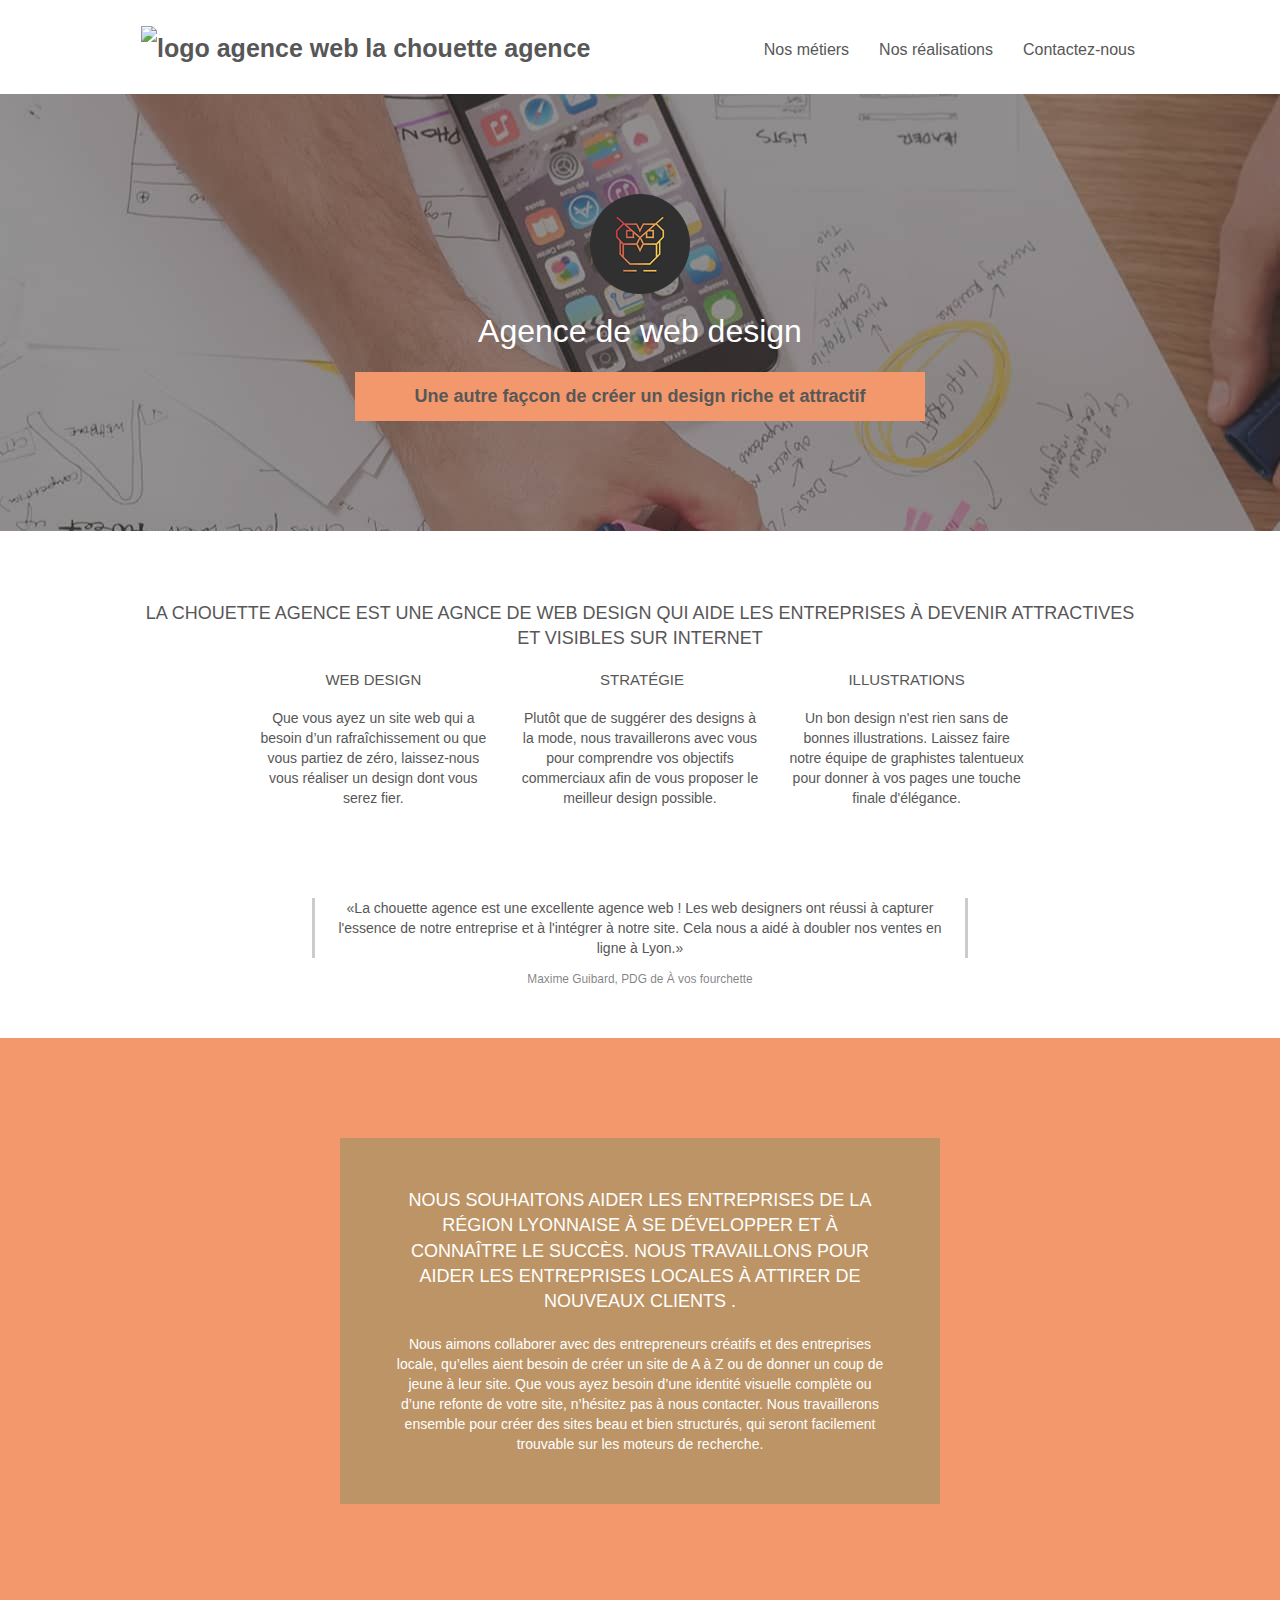
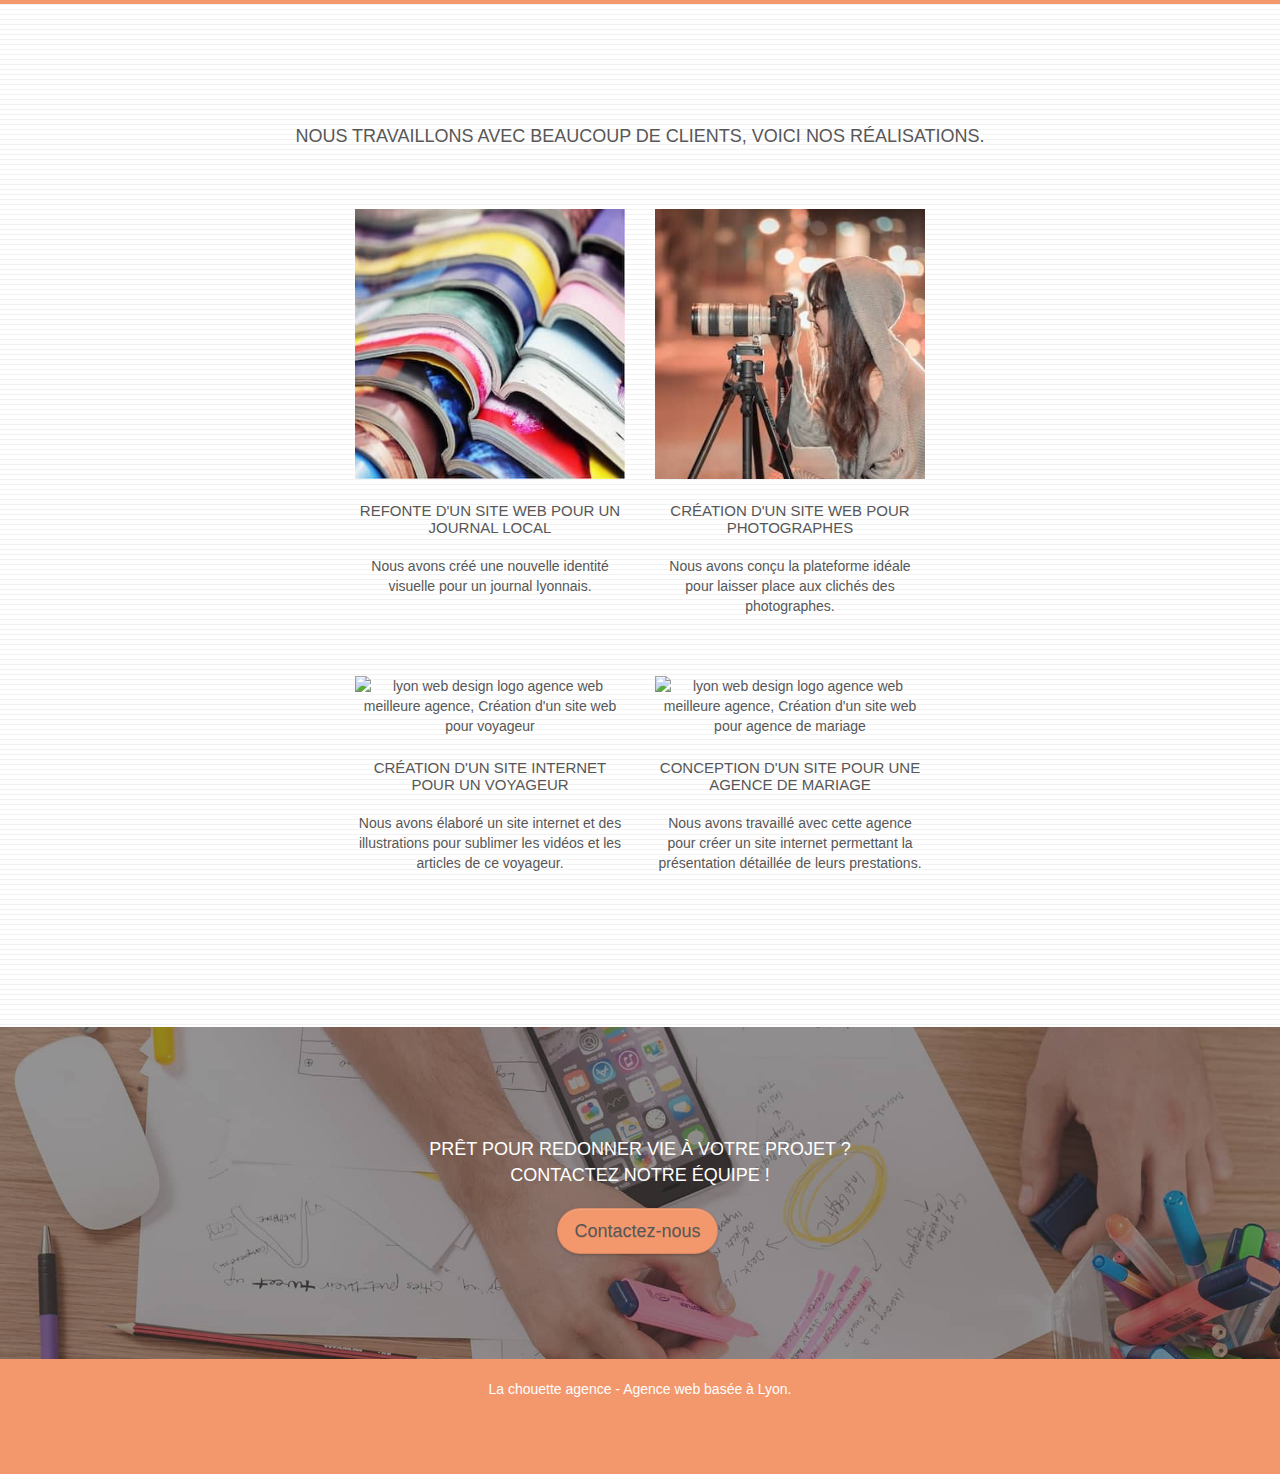
==== commit f2e1ac21: "Some additional improvements have been made" ====
--- a/index.html
+++ b/index.html
@@ -9,16 +9,12 @@
 		
 		<title>La chouette agence</title>
 
-		<link rel="stylesheet" type="text/css" href="./css/bootstrap.min.css">
+		
+		<link rel="stylesheet" type="text/css"  href="./css/bootstrap.min.css">
 		<link rel="stylesheet" type="text/css" href="style.min.css">
 		<link rel="stylesheet" type="text/css" href="./css/font-awesome.min.css">
-		<link rel="stylesheet" type="text/css" href="./css/et-line.min.css">
-		
-		<script src="./js/jquery-2.1.0.min.js"></script>
-		<script src="./js/bootstrap.min.js"></script>
-		<script src="./js/blocs.min.js"></script>
-		<script src="./js/jquery.touchSwipe.min.js" defer></script>
-		<script src="./js/gmaps.min.js"></script> 
+		<link rel="stylesheet" type="text/css" ref="./css/et-line.min.css">
+		
 		
 	</head>
 	<body>
@@ -39,13 +35,13 @@
 						<div class="collapse navbar-collapse navbar-1 special-dropdown-nav">
 							<ul class="site-navigation nav navbar-nav">
 								<li>
-									<a href="#bloc-2-services" aria-pressed="true">Nos métiers</a>
+									<a href="#bloc-2-services">Nos métiers</a>
 								</li>
 								<li>
-									<a href="#bloc-4-portfolio" aria-pressed="true">Nos réalisations</a>
+									<a href="#bloc-4-portfolio">Nos réalisations</a>
 								</li>
 								<li>
-									<a href="contact.html" aria-pressed="true">Contactez-nous</a>
+									<a href="contact.html">Contactez-nous</a>
 								</li>
 							</ul>
 						</div>
@@ -55,7 +51,7 @@
 			<!-- bloc-0 END -->
 
 			<!-- bloc-1-presentation -->
-			<section class="bloc bgc-dark-slate-blue bg-banniere d-bloc bg-t-edge bloc-bg-texture texture-paper b-parallax" id="bloc-1-hero">
+			<section class="bloc bgc-dark-slate-blue bg-banniere d-bloc bg-t-edge  texture-paper b-parallax" id="bloc-1-hero">
 				<div class="container bloc-lg">
 					<div class="row tight-width-whitespace">
 						<div class="col-sm-12">
@@ -126,7 +122,7 @@
 			<!-- bloc-2-services END -->
 
 			<!-- bloc-3-what-i-do -->
-			<section class="bloc tc-white bgc-atomic-tangerine bg-presentation d-bloc bloc-bg-texture texture-paper b-parallax" id="bloc-3-what-i-do">
+			<section class="bloc tc-white bgc-atomic-tangerine bg-presentation d-bloc texture-paper b-parallax" id="bloc-3-what-i-do">
 				<div class="container bloc-lg">
 					<div class="row tight-width-whitespace black-background">
 						<div class="col-sm-12">
@@ -163,7 +159,7 @@
 							</p>
 						</div>
 						<div class="col-sm-6">
-							<a href="" data-lightbox="img/2.jpg" data-gallery-id="gallery-1" data-caption="Création d'un site web pour photographes" data-frame="snapshot-lb">
+							<a href="#" data-lightbox="img/2.jpg" data-gallery-id="gallery-1" data-caption="Création d'un site web pour photographes" data-frame="snapshot-lb">
 								<img src="img/2.jpg" class="img-responsive portfolio-thumb" alt="lyon web design logo agence web meilleure agence, Création d'un site web pour photographes" />
 							</a>
 							<h3 class="mg-md text-center">
@@ -176,8 +172,8 @@
 					</div>
 					<div class="row tight-width-whitespace portfolio-row">
 						<div class="col-sm-6">
-							<a href="#" data-lightbox="img/3.bmp" data-gallery-id="gallery-1" data-caption="Création d'un site internet pour un voyageur" data-frame="snapshot-lb">
-								<img src="img/3.bmp" class="img-responsive portfolio-thumb" alt="lyon web design logo agence web meilleure agence, Création d'un site web pour voyageur"/>
+							<a href="#" data-lightbox="img/3.jpeg" data-gallery-id="gallery-1" data-caption="Création d'un site internet pour un voyageur" data-frame="snapshot-lb">
+								<img src="img/3.jpeg" class="img-responsive portfolio-thumb" alt="lyon web design logo agence web meilleure agence, Création d'un site web pour voyageur"/>
 							</a>
 							<h3 class="mg-md text-center">
 								Création d'un site internet pour un voyageur
@@ -203,17 +199,18 @@
 			<!-- bloc-4-portfolio END -->
 
 			<!-- bloc-5-cta -->
-			<section class="bloc bgc-dark-slate-blue bg-banniere d-bloc bloc-bg-texture texture-paper" id="bloc-5-cta">
-				<div class="container bloc-lg">
-					<div class="row">
-						<h2 class="mg-md text-center tc-white">
+			<section class="bloc bgc-dark-slate-blue bg-banniere d-bloc texture-paper" id="bloc-5-cta">
+				<div class="container bloc-lg">
+					<div class="row">
+						<h2 class="mg-md text-center tc-white importan-color">
 							Prêt pour redonner vie à votre projet ?<br>Contactez notre équipe !
 						</h2>
 						<div class="col-sm-12 text-center">
-							<a href="contact.html" class="btn btn-atomic-tangerine btn-clean btn-rd btn-lg cta-hero" aria-pressed="true">Contactez-nous</a>
-						</div>
-					</div>
-				</div>
+							<a href="contact.html" class="btn btn-atomic-tangerine btn-clean btn-rd btn-lg cta-hero">Contactez-nous</a>
+						</div>
+					</div>
+				</div>
+				
 			</section>
 			<!-- bloc-5-cta END -->
 
@@ -232,22 +229,22 @@
 							<div class="row row-no-gutters social">
 								<div class="col-sm-3">
 									<div class="text-center">
-										<a class="social" href="https://www.twitter.com"><span class="fa fa-twitter icon-md"></span></a>
-									</div>
-								</div>
-								<div class="col-sm-3">
-									<div class="text-center">
-										<a class="social" href="https://www.facebook.com"><span class="fa fa-facebook icon-md"></span></a>
-									</div>
-								</div>
-								<div class="col-sm-3">
-									<div class="text-center">
-										<a class="social" href="https://www.dribbble.com"><span class="fa fa-dribbble icon-md"></span></a>
-									</div>
-								</div>
-								<div class="col-sm-3">
-									<div class="text-center">
-										<a class="social" href="https://www.instagram.com"><span class="fa fa-instagram icon-md"></span></a>
+										<a class="social" href="https://www.twitter.com" aria-expanded="true"><span class="fa fa-twitter icon-md" aria-label="icône twitter"></span></a>
+									</div>
+								</div>
+								<div class="col-sm-3">
+									<div class="text-center">
+										<a class="social" href="https://www.facebook.com" ><span class="fa fa-facebook icon-md" aria-label="icône facebook"></span></a>
+									</div>
+								</div>
+								<div class="col-sm-3">
+									<div class="text-center">
+										<a class="social" href="https://www.dribbble.com"><span class="fa fa-dribbble icon-md" aria-label="icône dribbble"></span></a>
+									</div>
+								</div>
+								<div class="col-sm-3">
+									<div class="text-center">
+										<a class="social" href="https://www.instagram.com"><span class="fa fa-instagram icon-md" aria-label="icône instagram"></span></a>
 									</div>
 								</div>
 							</div>
@@ -258,5 +255,11 @@
 			<!-- Footer - bloc-8 END -->
 		</div>
 		<!-- Principal conteneur END -->
+
+		<script src="./js/jquery-2.1.0.min.js" defer></script>
+		<script src="./js/bootstrap.min.js" defer></script>
+		<script src="./js/blocs.min.js" defer></script>
+		<script src="./js/jquery.touchSwipe.min.js" defer></script>
+		<script src="./js/gmaps.min.js" defer></script> 
 	</body>
 </html>
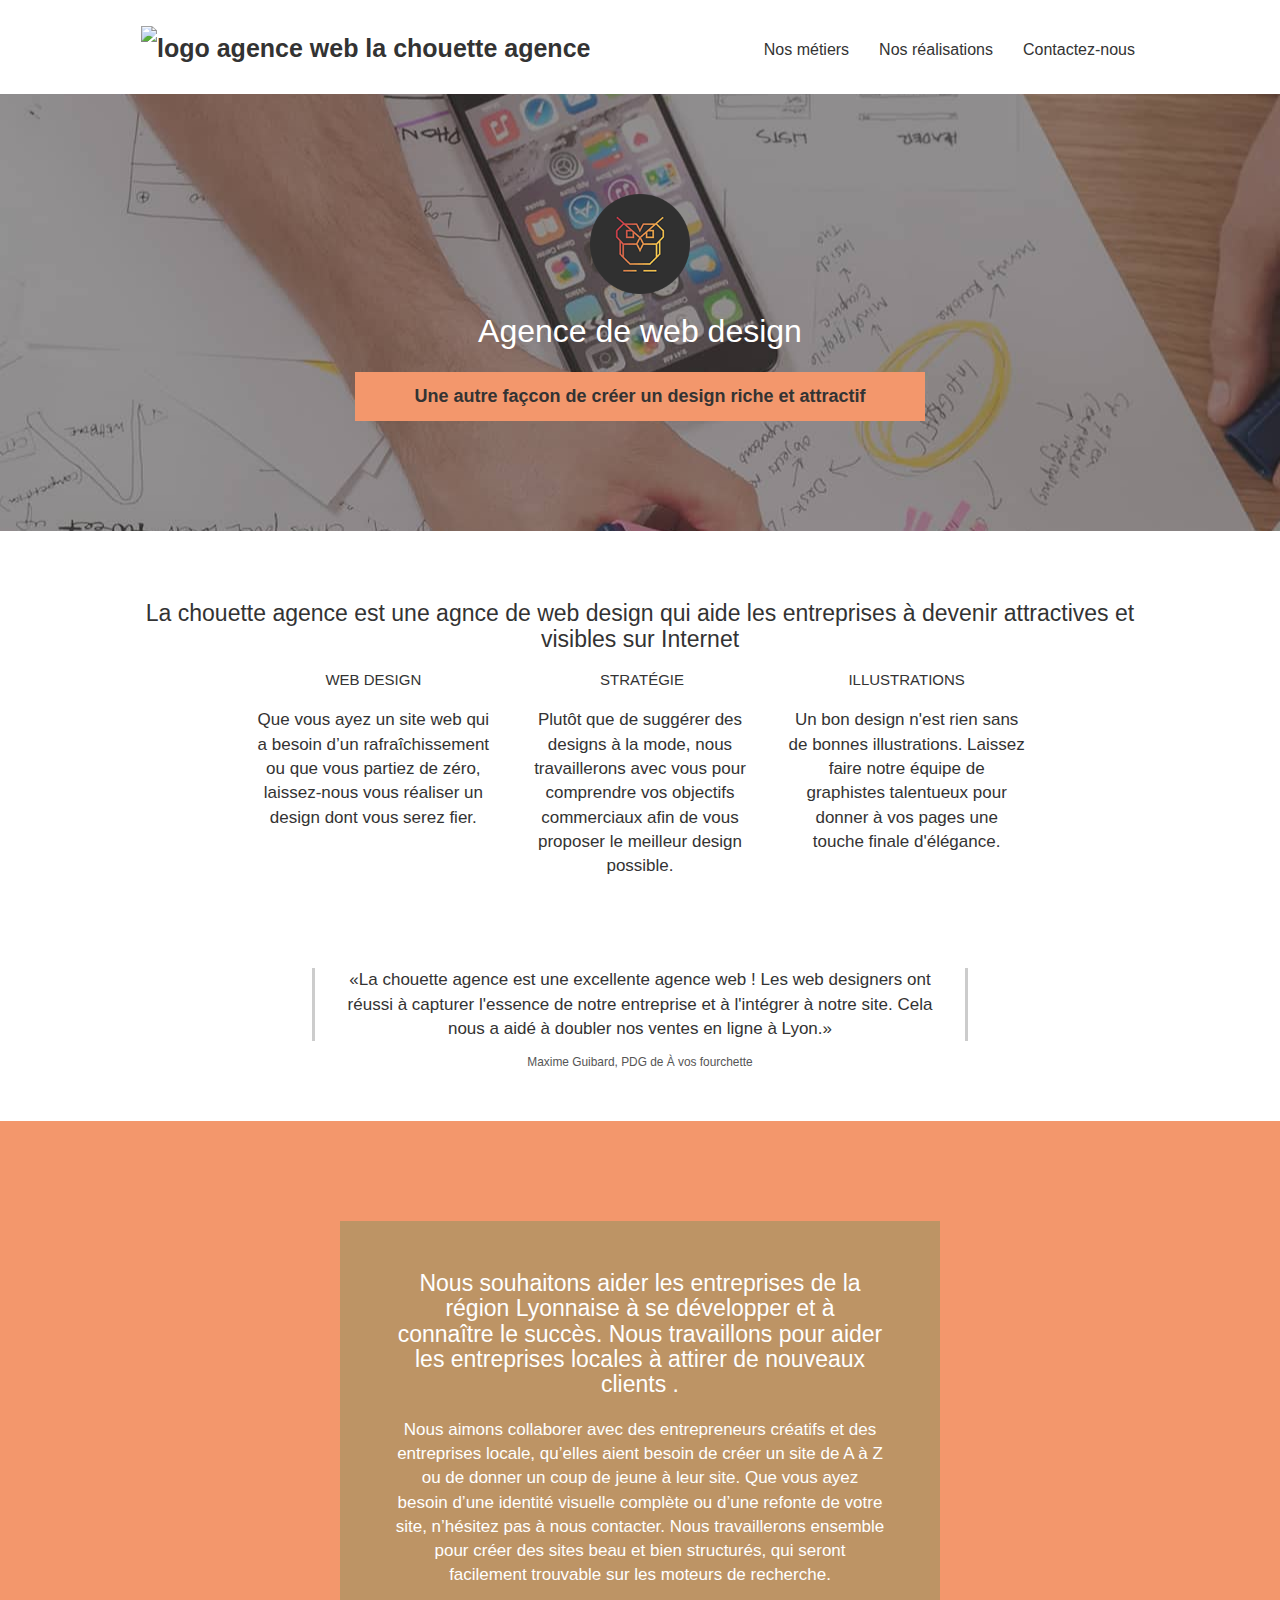
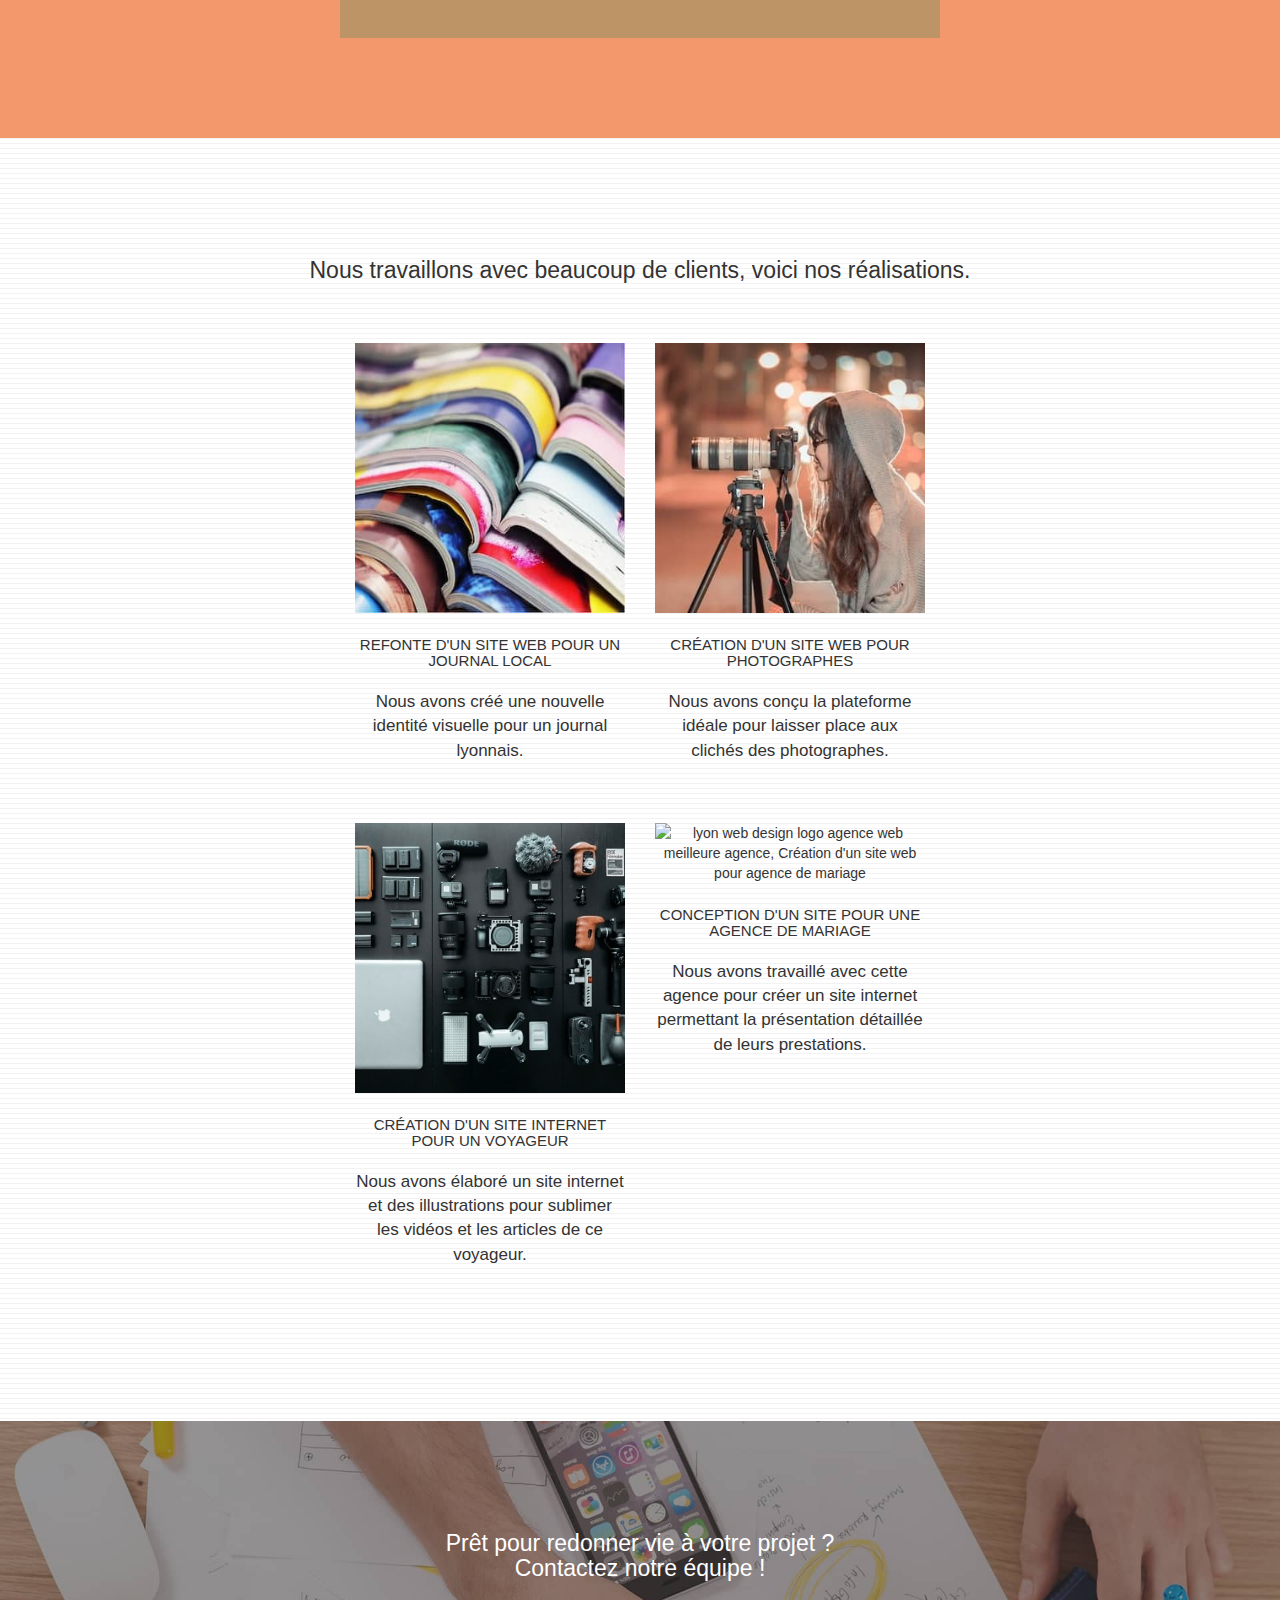
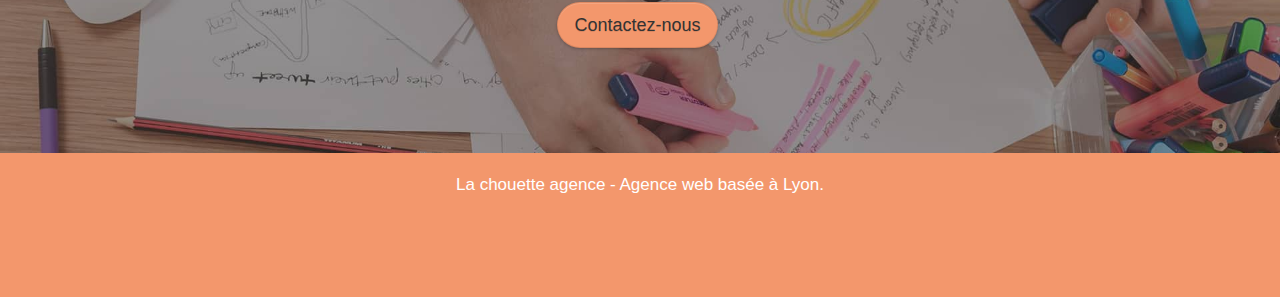
==== commit 9ba45a24: "Added some changes" ====
--- a/index.html
+++ b/index.html
@@ -32,7 +32,7 @@
 								<span class="sr-only">Toggle navigation</span><span class="icon-bar"></span><span class="icon-bar"></span><span class="icon-bar"></span>
 							</button>
 						</div>
-						<div class="collapse navbar-collapse navbar-1 special-dropdown-nav">
+						<div class="collapse navbar-collapse">
 							<ul class="site-navigation nav navbar-nav">
 								<li>
 									<a href="#bloc-2-services">Nos métiers</a>
--- a/style.min.css
+++ b/style.min.css
@@ -1 +1 @@
-body{margin:0;padding:0;background:#fff;overflow-x:hidden;-webkit-font-smoothing:antialiased;-moz-osx-font-smoothing:grayscale}a,button{transition:all .3s ease-in-out;outline:0!important}a:hover{text-decoration:none;cursor:pointer}.navbar .site-navigation a:hover{border-bottom:2px solid#f3976c}h2{font-size:18px;line-height:1.4em;text-transform:uppercase}h3{font-size:15px;text-transform:uppercase;font-weight:700;color:#333!important}h4{color:#333!important}#page-loading-blocs-notifaction{position:fixed;top:0;bottom:0;width:100%;z-index:100000;background:#fff url(img/pageload-spinner.gif) no-repeat center center}.bloc{width:100%;clear:both;background:50% 50% no-repeat;padding:0 50px;background-size:cover;position:relative}.bloc .container{padding-left:0;padding-right:0}.bloc-lg{padding:100px 50px}.bloc-md{padding:50px}.bloc-sm{padding:20px 50px}.bg-b-edge,.bg-bl-edge,.bg-br-edge,.bg-center,.bg-l-edge,.bg-r-edge,.bg-repeat,.bg-t-edge,.bg-tl-edge,.bg-tr-edge{background-size:auto!important}.bg-repeat{background:repeat}.bg-t-edge{background:top no-repeat}.bloc-bg-texture::before{content:'';background-size:2px 2px;position:absolute;top:0;bottom:0;left:0;right:0}.texture-paper::before{background:url(img/texture-paper.png);background-size:280px 280px}.b-parallax{background-attachment:fixed}.d-bloc{color:rgba(255,255,255,.7)}.d-bloc button:hover{color:rgba(255,255,255,.9)}.d-bloc .icon-round,.d-bloc .icon-rounded,.d-bloc .icon-semi-rounded-a,.d-bloc .icon-semi-rounded-b,.d-bloc .icon-square{border-color:rgba(255,255,255,.9)}.d-bloc .divider-h span{border-color:rgba(255,255,255,.2)}.d-bloc .a-btn,.d-bloc .navbar a,.d-bloc .navbar-brand,.d-bloc a .icon-lg,.d-bloc a .icon-md,.d-bloc a .icon-sm,.d-bloc a .icon-xl,.d-bloc h1 a,.d-bloc h2 a,.d-bloc h3 a,.d-bloc h4 a,.d-bloc h5 a,.d-bloc h6 a,.d-bloc p a{color:rgba(255,255,255,.6)}.d-bloc .a-btn:hover,.d-bloc .navbar a:hover,.d-bloc .navbar-brand:hover,.d-bloc a:hover .icon-lg,.d-bloc a:hover .icon-md,.d-bloc a:hover .icon-sm,.d-bloc a:hover .icon-xl,.d-bloc h1 a:hover,.d-bloc h2 a:hover,.d-bloc h3 a:hover,.d-bloc h4 a:hover,.d-bloc h5 a:hover,.d-bloc h6 a:hover,.d-bloc p a:hover{color:rgba(255,255,255,1)}.d-bloc .navbar-toggle .icon-bar{background:rgba(255,255,255,1)}.d-bloc .btn-wire,.d-bloc .btn-wire:hover{color:rgba(255,255,255,1);border-color:rgba(255,255,255,1)}.d-bloc .panel{color:rgba(0,0,0,.5)}.d-bloc .panel button:hover{color:rgba(0,0,0,.7)}.d-bloc .panel icon{border-color:rgba(0,0,0,.7)}.d-bloc .panel .divider-h span{border-color:rgba(0,0,0,.1)}.d-bloc .panel .a-btn{color:rgba(0,0,0,.6)}.d-bloc .panel .a-btn:hover{color:rgba(0,0,0,1)}.d-bloc .panel .btn-wire,.d-bloc .panel .btn-wire:hover{color:rgba(0,0,0,.7);border-color:rgba(0,0,0,.3)}.d-bloc .panel,.l-bloc{color:rgba(0,0,0,.5)}.d-bloc .panel button:hover,.l-bloc button:hover{color:rgba(0,0,0,.7)}.l-bloc .icon-round,.l-bloc .icon-rounded,.l-bloc .icon-semi-rounded-a,.l-bloc .icon-semi-rounded-b,.l-bloc .icon-square{border-color:rgba(0,0,0,.7)}.d-bloc .panel .divider-h span,.l-bloc .divider-h span{border-color:rgba(0,0,0,.1)}.d-bloc .panel .a-btn,.l-bloc .a-btn,.l-bloc .navbar a,.l-bloc .navbar-brand,.l-bloc a .icon-lg,.l-bloc a .icon-md,.l-bloc a .icon-sm,.l-bloc a .icon-xl,.l-bloc h1 a,.l-bloc h2 a,.l-bloc h3 a,.l-bloc h4 a,.l-bloc h5 a,.l-bloc h6 a,.l-bloc p a{color:rgba(0,0,0,.6)}.d-bloc .panel .a-btn:hover,.l-bloc .a-btn:hover,.l-bloc .navbar a:hover,.l-bloc .navbar-brand:hover,.l-bloc a:hover .icon-lg,.l-bloc a:hover .icon-md,.l-bloc a:hover .icon-sm,.l-bloc a:hover .icon-xl,.l-bloc h1 a:hover,.l-bloc h2 a:hover,.l-bloc h3 a:hover,.l-bloc h4 a:hover,.l-bloc h5 a:hover,.l-bloc h6 a:hover,.l-bloc p a:hover{color:rgba(0,0,0,1)}.l-bloc .navbar-toggle .icon-bar{color:rgba(0,0,0,.6)}.d-bloc .panel .btn-wire,.d-bloc .panel .btn-wire:hover,.l-bloc .btn-wire,.l-bloc .btn-wire:hover{color:rgba(0,0,0,.7);border-color:rgba(0,0,0,.3)}.voffset{margin-top:30px}.voffset-lg{margin-top:80px}.row-no-gutters{margin-right:0;margin-left:0}.row.row-no-gutters>[class*=' col-'],.row.row-no-gutters>[class^=col-]{padding-right:0;padding-left:0}#bloc-1-hero h1{font-size:32px}.navbar{margin-bottom:0;z-index:1}.navbar-brand{height:auto;padding:3px 15px;font-size:25px;font-weight:400;font-weight:600;line-height:44px}.navbar-brand img{max-height:200px;margin:0 5px 0 0;display:inline;height:40px}.navbar-brand img[src$=svg]{min-width:100px}.nav-center .navbar-brand img{margin:0}.navbar .nav{padding-top:2px;margin-right:-16px;float:right;z-index:1}.nav>li{float:left;margin-top:4px;font-size:16px}.navbar-nav .open .dropdown-menu>li>a{text-align:inherit}.nav>li a:focus,.nav>li a:hover{background:0 0}.navbar-toggle{margin:10px 10px 0 0;border:0}.navbar-toggle:hover{background:0 0!important}.navbar-toggle .icon-bar{background-color:rgba(0,0,0,.5);width:26px}.nav-invert .navbar .nav{float:left}.nav-invert .navbar-brand,.nav-invert .navbar-header{float:right;position:relative;z-index:2}@media (min-width:768px){.site-navigation{position:absolute;top:50%;right:20px;transform:translate(0,-50%)}.nav>li .dropdown-menu a,.nav>li .dropdown-menu a:hover{color:#484848}.nav-invert .site-navigation{left:0;right:0}.nav-center{text-align:center}.nav-center .navbar-header{width:100%}.nav-center .nav>li,.nav-center .navbar-brand,.nav-center .navbar-header{float:none;display:inline-block}.nav-center .site-navigation{position:relative;width:100%;right:0;margin-right:0;margin-top:20px}.nav-center.mini-nav .navbar-toggle{float:none;margin:10px auto 0}}.nav>li>.dropdown a{background:0 0!important;display:block;padding:14px 15px}nav .caret{margin:0 5px}.dropdown-menu .dropdown-menu{top:-8px;left:100%}.dropdown-menu .dropmenu-flow-right{top:100%;left:0;margin-left:-1px;border-top-left-radius:0;border-top-right-radius:0}.dropdown-menu .dropdown span{border:4px solid #000;border-top-color:transparent;border-right-color:transparent;border-bottom-color:transparent;margin:6px -5px 0 0!important;float:right}.mg-md{margin-top:10px;margin-bottom:20px}.mg-lg{margin-top:10px;margin-bottom:40px}.btn{margin:0 5px 5px 0}.btn.pull-right{margin:0 0 5px 5px}.btn-d,.btn-d:focus,.btn-d:hover{color:#fff;background:rgba(0,0,0,.3)}button{outline:0!important}.btn-rd{border-radius:40px}.btn-clean{border:1px solid rgba(0,0,0,.08);border-bottom-color:rgba(0,0,0,.1);text-shadow:0 1px 0 rgba(0,0,1,.1);box-shadow:0 1px 3px rgba(0,0,1,.25),inset 0 1px 0 0 rgba(255,255,255,.15)}.icon-md{font-size:30px!important}.icon-lg{font-size:60px!important}.sm-shadow{text-shadow:0 1px 2px rgba(0,0,0,.3)}.panel-sq,.panel-sq .panel-footer,.panel-sq .panel-heading{border-radius:0}.panel-rd{border-radius:30px}.panel-rd .panel-heading{border-radius:29px 29px 0 0}.panel-rd .panel-footer{border-radius:0 0 29px 29px}.form-control{border-color:rgba(0,0,0,.1);box-shadow:none}.scrollToTop{width:40px;height:40px;position:fixed;bottom:20px;right:20px;opacity:0;z-index:500;transition:all .3s ease-in-out}.scrollToTop span{margin-top:6px}.showScrollTop{font-size:14px;opacity:1}a[data-lightbox]{position:relative;display:block;text-align:center}a[data-lightbox]:hover::before{content:'+';font-family:HelveticaNeue-Light,'Helvetica Neue Light','Helvetica Neue',Helvetica,Arial;font-size:32px;width:50px;height:50px;margin-left:-25px;border-radius:50%;background:rgba(0,0,0,.6);color:#fff;font-weight:100;z-index:1;position:absolute;top:50%;transform:translateY(-50%);-webkit-transform:translateY(-50%)}a[data-lightbox]:hover img{opacity:.6;-webkit-animation-fill-mode:none;animation-fill-mode:none}#lightbox-modal{display:flex;align-items:center}#lightbox-modal .modal-dialog{width:90%;max-width:900px;margin:0 auto 0}#lightbox-modal .modal-dialog img{max-height:90vh;margin:0 auto}.lightbox-caption{padding:20px;color:#fff;background:rgba(0,0,0,.5);position:absolute;left:15px;right:15px;bottom:5px}.close-lightbox{color:#fff;font-size:30px;position:absolute;top:20px;right:20px;z-index:20;background:rgba(0,0,0,.5);border:none;line-height:30px;padding:0 9px 5px;opacity:.3}.close-lightbox:hover,.next-lightbox:hover,.prev-lightbox:hover{opacity:1;color:#fff}.next-lightbox,.prev-lightbox{font-size:20px;color:rgba(255,255,255,.9);background:rgba(0,0,0,.5);transition:all .2s ease-in-out;position:absolute;top:45%;z-index:1;opacity:.4}.next-lightbox{padding:6px 8px 1px 13px;right:25px}.prev-lightbox{padding:6px 13px 1px 10px;left:25px}.snapshot-lb .modal-body{padding-bottom:45px}.snapshot-lb .lightbox-caption{padding:0;color:rgba(0,0,0,.5);background:0 0}.btn,a,h1,h2,h3,h4,h5,h6,label,p{font-family:helvetica;font-weight:400;color:#575757!important}.container{max-width:1000px}.hero-bloc-text{font-size:38px}.hero-bloc-text-sub{font-size:36px}.statement-bloc-text{line-height:26px;font-style:italic;font-size:20px;text-align:center;font-weight:lighter;max-width:520px;margin:auto auto auto auto}.tight-width-whitespace{max-width:600px;margin:auto auto auto auto}.slogan{margin-top:22px;color:#575757;padding:12px 28px 12px 28px;font-size:18px;font-weight:700;height:auto!important;text-align:center;background-color:#f3976c}.social{max-width:400px;margin:25px auto auto auto}.med-width-whitespace{max-width:800px;margin:auto auto auto auto;box-shadow:0 0 0 #000}.icons{margin-bottom:14px;margin-top:24px}.white{color:#fff!important}.portfolio-thumb{margin-bottom:24px}.portfolio-row{margin-bottom:44px;margin-top:50px}.avatar{box-shadow:0 4px 9px rgba(0,0,0,.3)}.black-background{background-color:rgba(165,147,99,.7);padding:40px 40px 40px 40px}.bold-link{font-weight:900;text-decoration:underline!important}.bgc-white{background-color:#fff}.bgc-dark-slate-blue{background-color:#364577}.bgc-atomic-tangerine{background-color:#f3976c}.tc-white{color:#fff!important}.btn-atomic-tangerine{background:#f3976c;color:#fff}.btn-atomic-tangerine:hover{background:#c27956!important;color:#fff!important}.ltc-white{color:#fff!important}.ltc-white:hover{color:#ccc!important}.ltc-atomic-tangerine{color:#f3976c!important}.ltc-atomic-tangerine:hover{color:#c27956!important}.icon-dark-slate-blue{color:#364577!important;border-color:#364577!important}.bg-dots-bg{background-image:url(img/dots-bg.png)}.bg-lines-h2-bg{background-image:url(img/lines-h2-bg.png)}.bg-banniere{background-image:url(img/la-chouette-agence-banniere.jpg)}.bg-presentation{background-image:url(img/image-de-presentation_11zon.bmp)}@media (max-width:1024px){.bloc{padding-left:20px;padding-right:20px}.bloc-tile-2.full-width-bloc .container,.bloc-tile-3.full-width-bloc .container,.bloc-tile-4.full-width-bloc .container,.bloc.full-width-bloc{padding-left:0;padding-right:0}}@media (max-width:992px) and (min-width:768px){.navbar .nav{max-width:80%}.nav-center.navbar .nav{max-width:100%}}#bloc-2-services .quote{padding:0 15px;border-left:3px solid #ccc;border-right:3px solid #ccc}@media (max-width:991px){.container{width:100%}.b-parallax{background-attachment:scroll}#hero-bloc,.page-container{overflow-x:hidden;position:relative}.bloc-group,.bloc-group .bloc{display:block;width:100%}.bloc-fill-screen .fill-bloc-bottom-edge,.bloc-fill-screen .fill-bloc-top-edge{padding:0 20px}#bloc-2-services .quote{width:60%!important;margin:0 auto}}@media (max-width:767px){.page-container{overflow-x:hidden;position:relative}#disqus_thread,h1,h2,h3,h4,h5,h6,p{padding-left:10px!important;padding-right:10px!important}.b-parallax{background-attachment:scroll}.navbar .nav{padding-top:0;border-top:1px solid rgba(0,0,0,.2);float:none!important}.navbar.row{margin-left:0;margin-right:0}.site-navigation{position:inherit;transform:none}.nav>li{margin-top:0;border-bottom:1px solid rgba(0,0,0,.1);background:rgba(0,0,0,.05);text-align:left;padding-left:15px;width:100%}.nav>li:hover{background:rgba(0,0,0,.08)}.dropdown .dropdown a .caret{float:none;margin:5px 0 0 10px!important;border:4px solid #000;border-bottom-color:transparent;border-right-color:transparent;border-left-color:transparent}#hero-bloc .navbar .nav{background:rgba(0,0,0,.8)}#hero-bloc .navbar .nav a{color:rgba(255,255,255,.6)}.hero{padding:50px 0}.hero-nav{left:-1px;right:-1px}.navbar-collapse{padding:0;overflow-x:hidden;box-shadow:none}.navbar-brand img{max-height:40px;width:auto}.nav-invert .navbar-header{float:none;width:100%}.nav-invert .navbar-toggle{float:left;margin-left:10px}.bloc{padding-left:0;padding-right:0}.bloc-lg,.bloc-xl,.bloc-xxl{padding:40px 0}.bloc-md,.bloc-sm{padding-left:0;padding-right:0}.bloc-fill-screen .fill-bloc-bottom-edge,.bloc-fill-screen .fill-bloc-top-edge,.bloc-tile-2 .container,.bloc-tile-3 .container,.bloc-tile-4 .container{padding-left:0;padding-right:0}.a-block{padding:0 10px}.btn-dwn{display:none}.voffset{margin-top:5px}.voffset-md{margin-top:20px}.voffset-lg{margin-top:30px}form{padding:5px}.close-lightbox{display:inline-block}.blocsapp-device-iphone5{background-size:216px 425px;padding-top:60px;width:216px;height:425px}.blocsapp-device-iphone5 img{width:180px;height:320px}#bloc-4-portfolio .portfolio-thumb{margin:auto}#bloc-4-portfolio .p-margin-bottom{margin-bottom:60px}}@media (max-width:400px){.bloc{padding-left:0;padding-right:0}}@media (max-width:767px){.bloc-mob-center-text{text-align:center}}+body{margin:0;padding:0;background:#fff;overflow-x:hidden;-webkit-font-smoothing:antialiased;-moz-osx-font-smoothing:grayscale}a,button{transition:all .3s ease-in-out;outline:0!important}a:hover{text-decoration:none;cursor:pointer}.navbar .site-navigation a:hover{border-bottom:2px solid#f3976c}h2{font-size:2.3rem}h3{font-size:15px;text-transform:uppercase;font-weight:700;color:#333!important}h4{color:#333!important}p{font-size:1.7rem}small{color:#555}#page-loading-blocs-notifaction{position:fixed;top:0;bottom:0;width:100%;z-index:100000;background:#fff url(img/pageload-spinner.gif) no-repeat center center}.bloc{width:100%;clear:both;background:50% 50% no-repeat;padding:0 50px;background-size:cover;position:relative}.bloc .container{padding-left:0;padding-right:0}.bloc-lg{padding:100px 50px}.bloc-md{padding:50px}.bloc-sm{padding:20px 50px}.bg-b-edge,.bg-bl-edge,.bg-br-edge,.bg-center,.bg-l-edge,.bg-r-edge,.bg-repeat,.bg-t-edge,.bg-tl-edge,.bg-tr-edge{background-size:auto!important}.bg-repeat{background:repeat}.bg-t-edge{background:top no-repeat}.texture-paper::before{background:url(img/texture-paper.png);background-size:280px 280px}.b-parallax{background-attachment:fixed}.d-bloc{color:rgba(255,255,255,.7)}.d-bloc button:hover{color:rgba(255,255,255,.9)}.d-bloc .icon-round,.d-bloc .icon-rounded,.d-bloc .icon-semi-rounded-a,.d-bloc .icon-semi-rounded-b,.d-bloc .icon-square{border-color:rgba(255,255,255,.9)}.d-bloc .divider-h span{border-color:rgba(255,255,255,.2)}.d-bloc .a-btn,.d-bloc .navbar a,.d-bloc .navbar-brand,.d-bloc a .icon-lg,.d-bloc a .icon-md,.d-bloc a .icon-sm,.d-bloc a .icon-xl,.d-bloc h1 a,.d-bloc h2 a,.d-bloc h3 a,.d-bloc h4 a,.d-bloc h5 a,.d-bloc h6 a,.d-bloc p a{color:rgba(255,255,255,.6)}.d-bloc .a-btn:hover,.d-bloc .navbar a:hover,.d-bloc .navbar-brand:hover,.d-bloc a:hover .icon-lg,.d-bloc a:hover .icon-md,.d-bloc a:hover .icon-sm,.d-bloc a:hover .icon-xl,.d-bloc h1 a:hover,.d-bloc h2 a:hover,.d-bloc h3 a:hover,.d-bloc h4 a:hover,.d-bloc h5 a:hover,.d-bloc h6 a:hover,.d-bloc p a:hover{color:rgba(255,255,255,1)}.d-bloc .navbar-toggle .icon-bar{background:rgba(255,255,255,1)}.d-bloc .btn-wire,.d-bloc .btn-wire:hover{color:rgba(255,255,255,1);border-color:rgba(255,255,255,1)}.d-bloc .panel{color:rgba(0,0,0,.5)}.d-bloc .panel button:hover{color:rgba(0,0,0,.7)}.d-bloc .panel icon{border-color:rgba(0,0,0,.7)}.d-bloc .panel .divider-h span{border-color:rgba(0,0,0,.1)}.d-bloc .panel .a-btn{color:rgba(0,0,0,.6)}.d-bloc .panel .a-btn:hover{color:rgba(0,0,0,1)}.d-bloc .panel .btn-wire,.d-bloc .panel .btn-wire:hover{color:rgba(0,0,0,.7);border-color:rgba(0,0,0,.3)}.d-bloc .panel,.l-bloc{color:rgba(0,0,0,.5)}.d-bloc .panel button:hover,.l-bloc button:hover{color:rgba(0,0,0,.7)}.l-bloc .icon-round,.l-bloc .icon-rounded,.l-bloc .icon-semi-rounded-a,.l-bloc .icon-semi-rounded-b,.l-bloc .icon-square{border-color:rgba(0,0,0,.7)}.d-bloc .panel .divider-h span,.l-bloc .divider-h span{border-color:rgba(0,0,0,.1)}.d-bloc .panel .a-btn,.l-bloc .a-btn,.l-bloc .navbar a,.l-bloc .navbar-brand,.l-bloc a .icon-lg,.l-bloc a .icon-md,.l-bloc a .icon-sm,.l-bloc a .icon-xl,.l-bloc h1 a,.l-bloc h2 a,.l-bloc h3 a,.l-bloc h4 a,.l-bloc h5 a,.l-bloc h6 a,.l-bloc p a{color:rgba(0,0,0,.6)}.d-bloc .panel .a-btn:hover,.l-bloc .a-btn:hover,.l-bloc .navbar a:hover,.l-bloc .navbar-brand:hover,.l-bloc a:hover .icon-lg,.l-bloc a:hover .icon-md,.l-bloc a:hover .icon-sm,.l-bloc a:hover .icon-xl,.l-bloc h1 a:hover,.l-bloc h2 a:hover,.l-bloc h3 a:hover,.l-bloc h4 a:hover,.l-bloc h5 a:hover,.l-bloc h6 a:hover,.l-bloc p a:hover{color:rgba(0,0,0,1)}.l-bloc .navbar-toggle .icon-bar{color:rgba(0,0,0,.6)}.d-bloc .panel .btn-wire,.d-bloc .panel .btn-wire:hover,.l-bloc .btn-wire,.l-bloc .btn-wire:hover{color:rgba(0,0,0,.7);border-color:rgba(0,0,0,.3)}.voffset{margin-top:30px}.voffset-lg{margin-top:80px}.row-no-gutters{margin-right:0;margin-left:0}.row.row-no-gutters>[class*=' col-'],.row.row-no-gutters>[class^=col-]{padding-right:0;padding-left:0}#bloc-1-hero h1{font-size:32px}.navbar{margin-bottom:0;z-index:1}.navbar-brand{height:auto;padding:3px 15px;font-size:25px;font-weight:400;font-weight:600;line-height:44px}.navbar-brand img{max-height:200px;margin:0 5px 0 0;display:inline;height:40px}.navbar-brand img[src$=svg]{min-width:100px}.nav-center .navbar-brand img{margin:0}.navbar .nav{padding-top:2px;margin-right:-16px;float:right;z-index:1}.nav>li{float:left;margin-top:4px;font-size:16px}.navbar-nav .open .dropdown-menu>li>a{text-align:inherit}.nav>li a:focus,.nav>li a:hover{background:0 0}.navbar-toggle{margin:10px 10px 0 0;border:0}.navbar-toggle:hover{background:0 0!important}.navbar-toggle .icon-bar{background-color:rgba(0,0,0,.5);width:26px}.nav-invert .navbar .nav{float:left}.nav-invert .navbar-brand,.nav-invert .navbar-header{float:right;position:relative;z-index:2}@media (min-width:768px){.site-navigation{position:absolute;top:50%;right:20px;transform:translate(0,-50%)}.nav>li .dropdown-menu a,.nav>li .dropdown-menu a:hover{color:#484848}.nav-invert .site-navigation{left:0;right:0}.nav-center{text-align:center}.nav-center .navbar-header{width:100%}.nav-center .nav>li,.nav-center .navbar-brand,.nav-center .navbar-header{float:none;display:inline-block}.nav-center .site-navigation{position:relative;width:100%;right:0;margin-right:0;margin-top:20px}.nav-center.mini-nav .navbar-toggle{float:none;margin:10px auto 0}}.nav>li>.dropdown a{background:0 0!important;display:block;padding:14px 15px}nav .caret{margin:0 5px}.dropdown-menu .dropdown-menu{top:-8px;left:100%}.dropdown-menu .dropmenu-flow-right{top:100%;left:0;margin-left:-1px;border-top-left-radius:0;border-top-right-radius:0}.dropdown-menu .dropdown span{border:4px solid #000;border-top-color:transparent;border-right-color:transparent;border-bottom-color:transparent;margin:6px -5px 0 0!important;float:right}.mg-md{margin-top:10px;margin-bottom:20px}.mg-lg{margin-top:10px;margin-bottom:40px}.btn{margin:0 5px 5px 0}.btn.pull-right{margin:0 0 5px 5px}.btn-d,.btn-d:focus,.btn-d:hover{color:#fff;background:rgba(0,0,0,.3)}button{outline:0!important}.btn-rd{border-radius:40px}.btn-clean{border:1px solid rgba(0,0,0,.08);border-bottom-color:rgba(0,0,0,.1);text-shadow:0 1px 0 rgba(0,0,1,.1);box-shadow:0 1px 3px rgba(0,0,1,.25),inset 0 1px 0 0 rgba(255,255,255,.15)}.icon-md{font-size:30px!important}.icon-lg{font-size:60px!important}.sm-shadow{text-shadow:0 1px 2px rgba(0,0,0,.3)}.panel-sq,.panel-sq .panel-footer,.panel-sq .panel-heading{border-radius:0}.panel-rd{border-radius:30px}.panel-rd .panel-heading{border-radius:29px 29px 0 0}.panel-rd .panel-footer{border-radius:0 0 29px 29px}.form-control{border-color:rgba(0,0,0,.1);box-shadow:none}.scrollToTop{width:40px;height:40px;position:fixed;bottom:20px;right:20px;opacity:0;z-index:500;transition:all .3s ease-in-out}.scrollToTop span{margin-top:6px}.showScrollTop{font-size:14px;opacity:1}a[data-lightbox]{position:relative;display:block;text-align:center}a[data-lightbox]:hover::before{content:'+';font-family:HelveticaNeue-Light,'Helvetica Neue Light','Helvetica Neue',Helvetica,Arial;font-size:32px;width:50px;height:50px;margin-left:-25px;border-radius:50%;background:rgba(0,0,0,.6);color:#fff;font-weight:100;z-index:1;position:absolute;top:50%;transform:translateY(-50%);-webkit-transform:translateY(-50%)}a[data-lightbox]:hover img{opacity:.6;-webkit-animation-fill-mode:none;animation-fill-mode:none}#lightbox-modal{display:flex;align-items:center}#lightbox-modal .modal-dialog{width:90%;max-width:900px;margin:0 auto 0}#lightbox-modal .modal-dialog img{max-height:90vh;margin:0 auto}.lightbox-caption{padding:20px;color:#fff;background:rgba(0,0,0,.5);position:absolute;left:15px;right:15px;bottom:5px;text-align:center}.close-lightbox{color:#fff;font-size:30px;position:absolute;top:20px;right:20px;z-index:20;background:rgba(0,0,0,.5);border:none;line-height:30px;padding:0 9px 5px;opacity:.3}.close-lightbox:hover,.next-lightbox:hover,.prev-lightbox:hover{opacity:1;color:#fff}.next-lightbox,.prev-lightbox{font-size:20px;color:rgba(255,255,255,.9);background:rgba(0,0,0,.5);transition:all .2s ease-in-out;position:absolute;top:45%;z-index:1;opacity:.4}.next-lightbox{padding:6px 8px 1px 13px;right:25px}.prev-lightbox{padding:6px 13px 1px 10px;left:25px}.snapshot-lb .modal-body{padding-bottom:45px}.snapshot-lb .lightbox-caption{padding:0;color:rgba(0,0,0,.5);background:0 0}.btn,a,h1,h2,h3,h4,h5,h6,label,p{font-family:helvetica;font-weight:400;color:#333!important}.container{max-width:1000px}.hero-bloc-text{font-size:38px}.hero-bloc-text-sub{font-size:36px}.statement-bloc-text{line-height:26px;font-style:italic;font-size:20px;text-align:center;font-weight:lighter;max-width:520px;margin:auto auto auto auto}.tight-width-whitespace{max-width:600px;margin:auto auto auto auto}.slogan{margin-top:22px;color:#333!important;padding:12px 28px 12px 28px;font-size:18px;font-weight:700;height:auto!important;text-align:center;background-color:#f3976c}.social{max-width:400px;margin:25px auto!important}.med-width-whitespace{max-width:800px;margin:auto auto auto auto;box-shadow:0 0 0 #000}.icons{margin-bottom:14px;margin-top:24px}.white{color:#fff!important}.portfolio-thumb{margin-bottom:24px}.portfolio-row{margin-bottom:44px;margin-top:50px}.avatar{box-shadow:0 4px 9px rgba(0,0,0,.3)}.black-background{background-color:rgba(165,147,99,.7);padding:40px 40px 40px 40px}.bold-link{font-weight:900;text-decoration:underline!important}.bgc-white{background-color:#fff}.bgc-dark-slate-blue{background-color:#364577}.bgc-atomic-tangerine{background-color:#f3976c}.tc-white{color:#fff!important}.btn-atomic-tangerine{background:#f3976c;color:#fff}.btn-atomic-tangerine:hover{background:#c27956!important;color:#fff!important}.ltc-white{color:#fff!important}.ltc-white:hover{color:#ccc!important}.ltc-atomic-tangerine{color:#f3976c!important}.ltc-atomic-tangerine:hover{color:#c27956!important}.icon-dark-slate-blue{color:#364577!important;border-color:#364577!important}.bg-dots-bg{background-image:url(img/dots-bg.png)}.bg-lines-h2-bg{background-image:url(img/lines-h2-bg.png)}.bg-banniere{background-image:url(img/la-chouette-agence-banniere.jpg)}.bg-presentation{background-image:url(img/image-de-presentation_11zon.bmp)}@media (max-width:1024px){.bloc{padding-left:20px;padding-right:20px}.bloc-tile-2.full-width-bloc .container,.bloc-tile-3.full-width-bloc .container,.bloc-tile-4.full-width-bloc .container,.bloc.full-width-bloc{padding-left:0;padding-right:0}}@media (max-width:992px) and (min-width:768px){.navbar .nav{max-width:80%}.nav-center.navbar .nav{max-width:100%}}#bloc-2-services .quote{padding:0 15px;border-left:3px solid #ccc;border-right:3px solid #ccc}@media (max-width:991px){.container{width:100%}.b-parallax{background-attachment:scroll}#hero-bloc,.page-container{overflow-x:hidden;position:relative}.bloc-group,.bloc-group .bloc{display:block;width:100%}.bloc-fill-screen .fill-bloc-bottom-edge,.bloc-fill-screen .fill-bloc-top-edge{padding:0 20px}#bloc-2-services .quote{width:60%!important;margin:0 auto}}@media (max-width:767px){.page-container{overflow-x:hidden;position:relative}#disqus_thread,h1,h2,h3,h4,h5,h6,p{padding-left:10px!important;padding-right:10px!important}.b-parallax{background-attachment:scroll}.navbar .nav{padding-top:0;border-top:1px solid rgba(0,0,0,.2);float:none!important}.navbar.row{margin-left:0;margin-right:0}.site-navigation{position:inherit;transform:none}.nav>li{margin-top:0;border-bottom:1px solid rgba(0,0,0,.1);background:rgba(0,0,0,.05);text-align:left;padding-left:15px;width:100%}.nav>li:hover{background:rgba(0,0,0,.08)}.dropdown .dropdown a .caret{float:none;margin:5px 0 0 10px!important;border:4px solid #000;border-bottom-color:transparent;border-right-color:transparent;border-left-color:transparent}#hero-bloc .navbar .nav{background:rgba(0,0,0,.8)}#hero-bloc .navbar .nav a{color:rgba(255,255,255,.6)}.hero{padding:50px 0}.hero-nav{left:-1px;right:-1px}.navbar-collapse{padding:0;overflow-x:hidden;box-shadow:none}.navbar-brand img{max-height:40px;width:auto}.nav-invert .navbar-header{float:none;width:100%}.nav-invert .navbar-toggle{float:left;margin-left:10px}.bloc{padding-left:0;padding-right:0}.bloc-lg,.bloc-xl,.bloc-xxl{padding:40px 0}.bloc-md,.bloc-sm{padding-left:0;padding-right:0}.bloc-fill-screen .fill-bloc-bottom-edge,.bloc-fill-screen .fill-bloc-top-edge,.bloc-tile-2 .container,.bloc-tile-3 .container,.bloc-tile-4 .container{padding-left:0;padding-right:0}.a-block{padding:0 10px}.btn-dwn{display:none}.voffset{margin-top:5px}.voffset-md{margin-top:20px}.voffset-lg{margin-top:30px}form{padding:5px}.close-lightbox{display:inline-block}.blocsapp-device-iphone5{background-size:216px 425px;padding-top:60px;width:216px;height:425px}.blocsapp-device-iphone5 img{width:180px;height:320px}#bloc-4-portfolio .portfolio-thumb{margin:auto}#bloc-4-portfolio .p-margin-bottom{margin-bottom:60px}}@media (max-width:400px){.bloc{padding-left:0;padding-right:0}}@media (max-width:767px){.bloc-mob-center-text{text-align:center}}